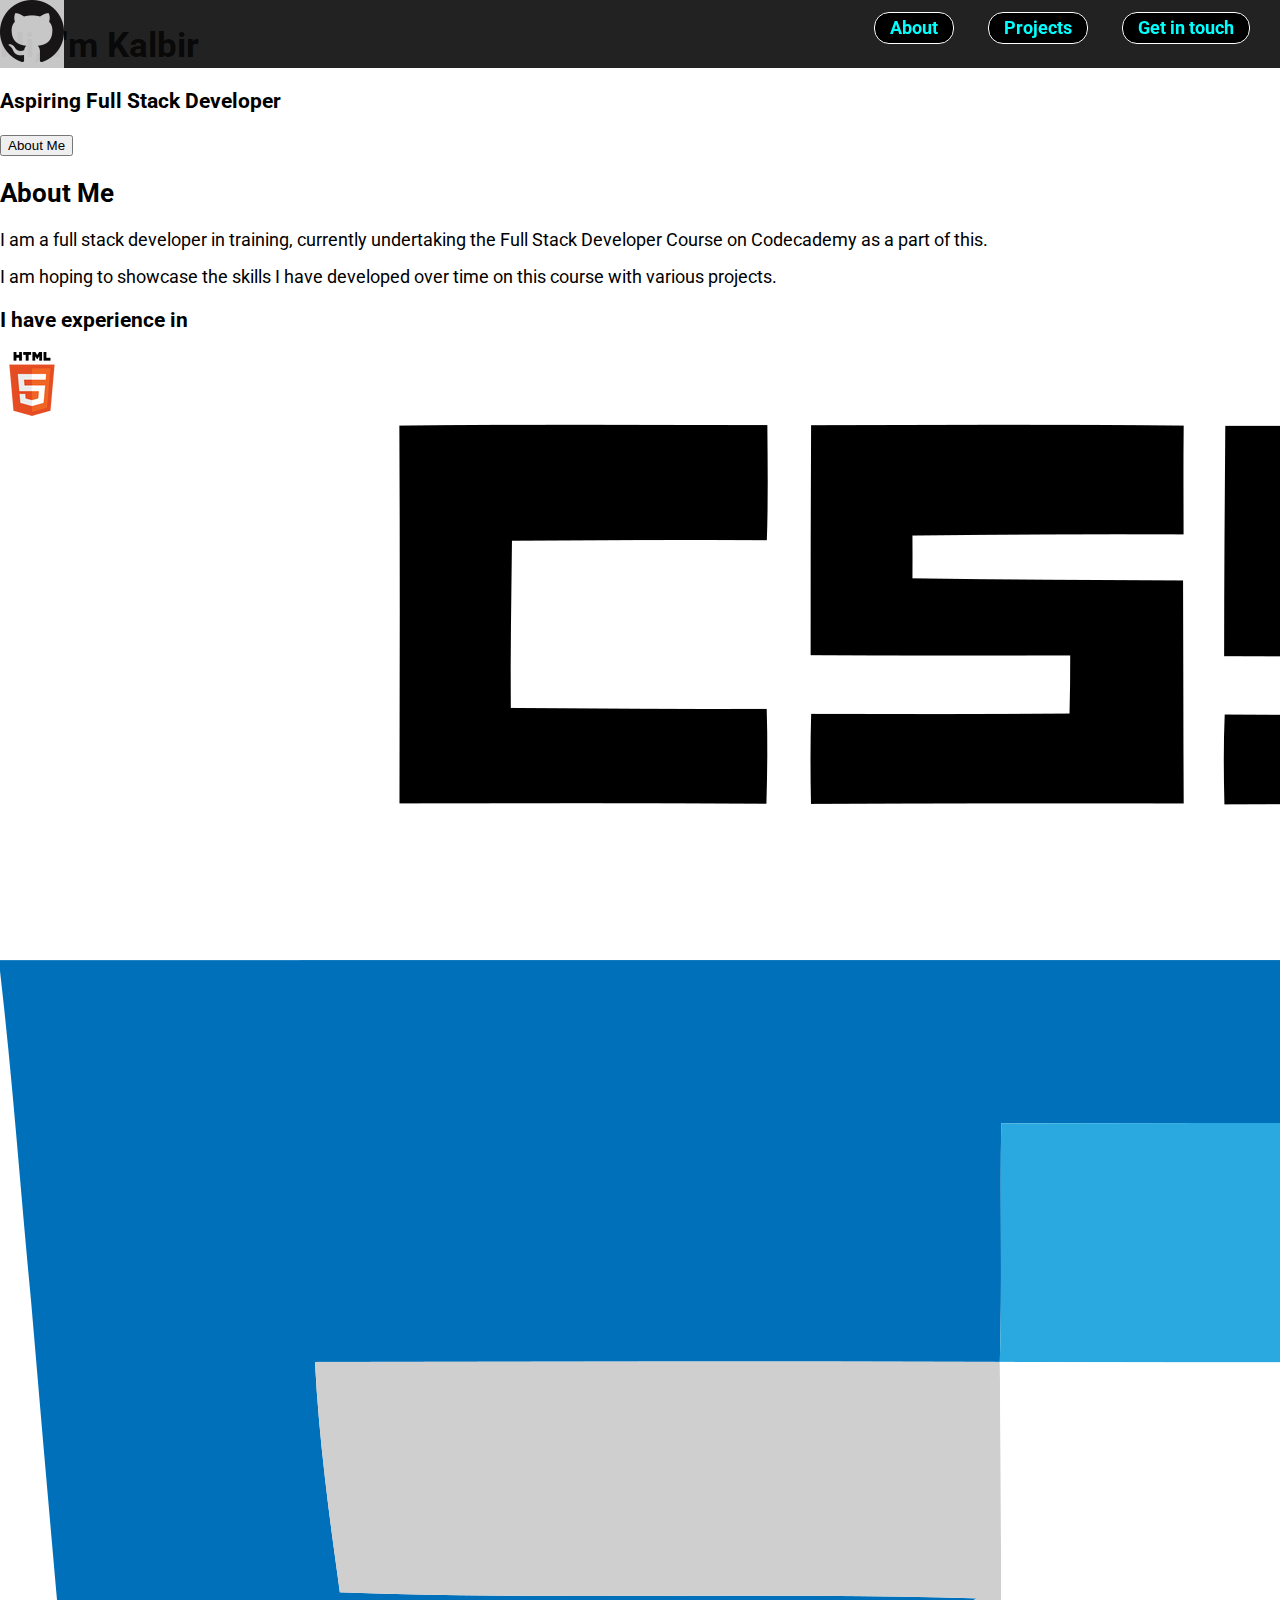
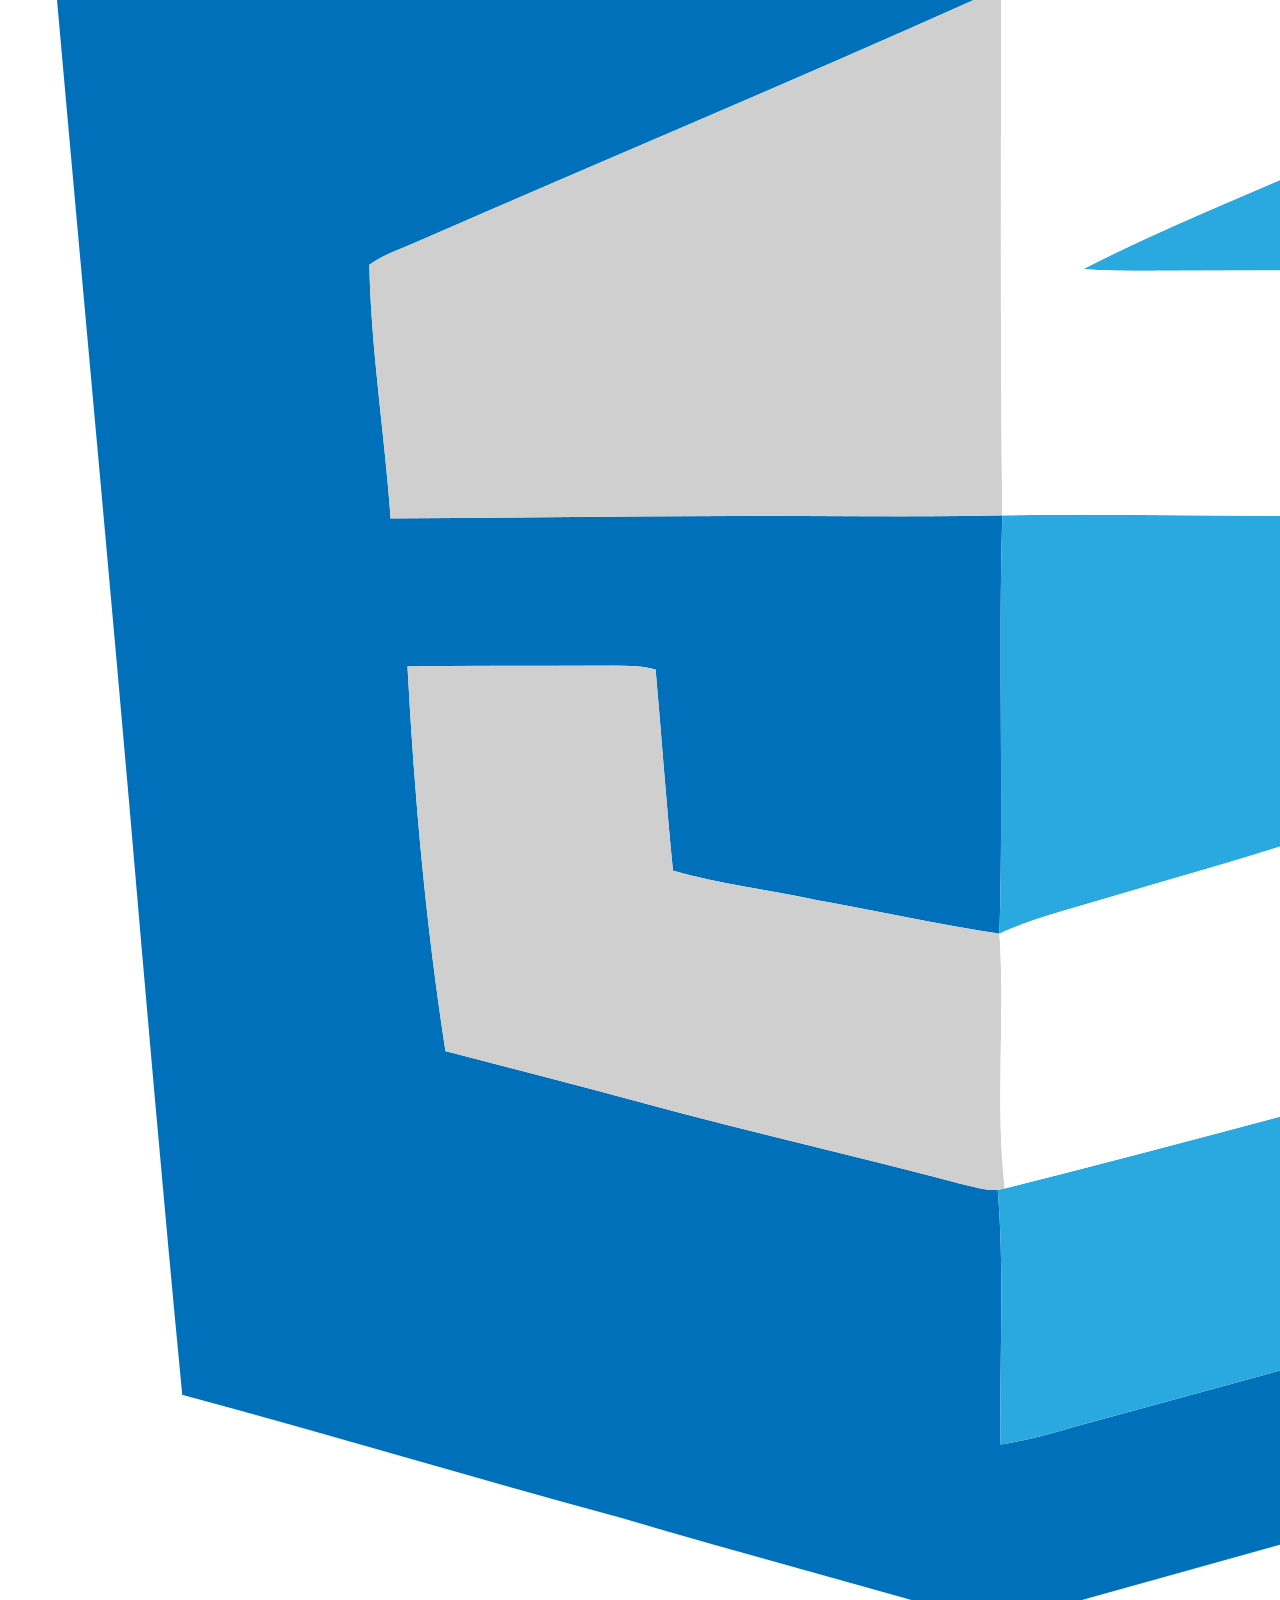
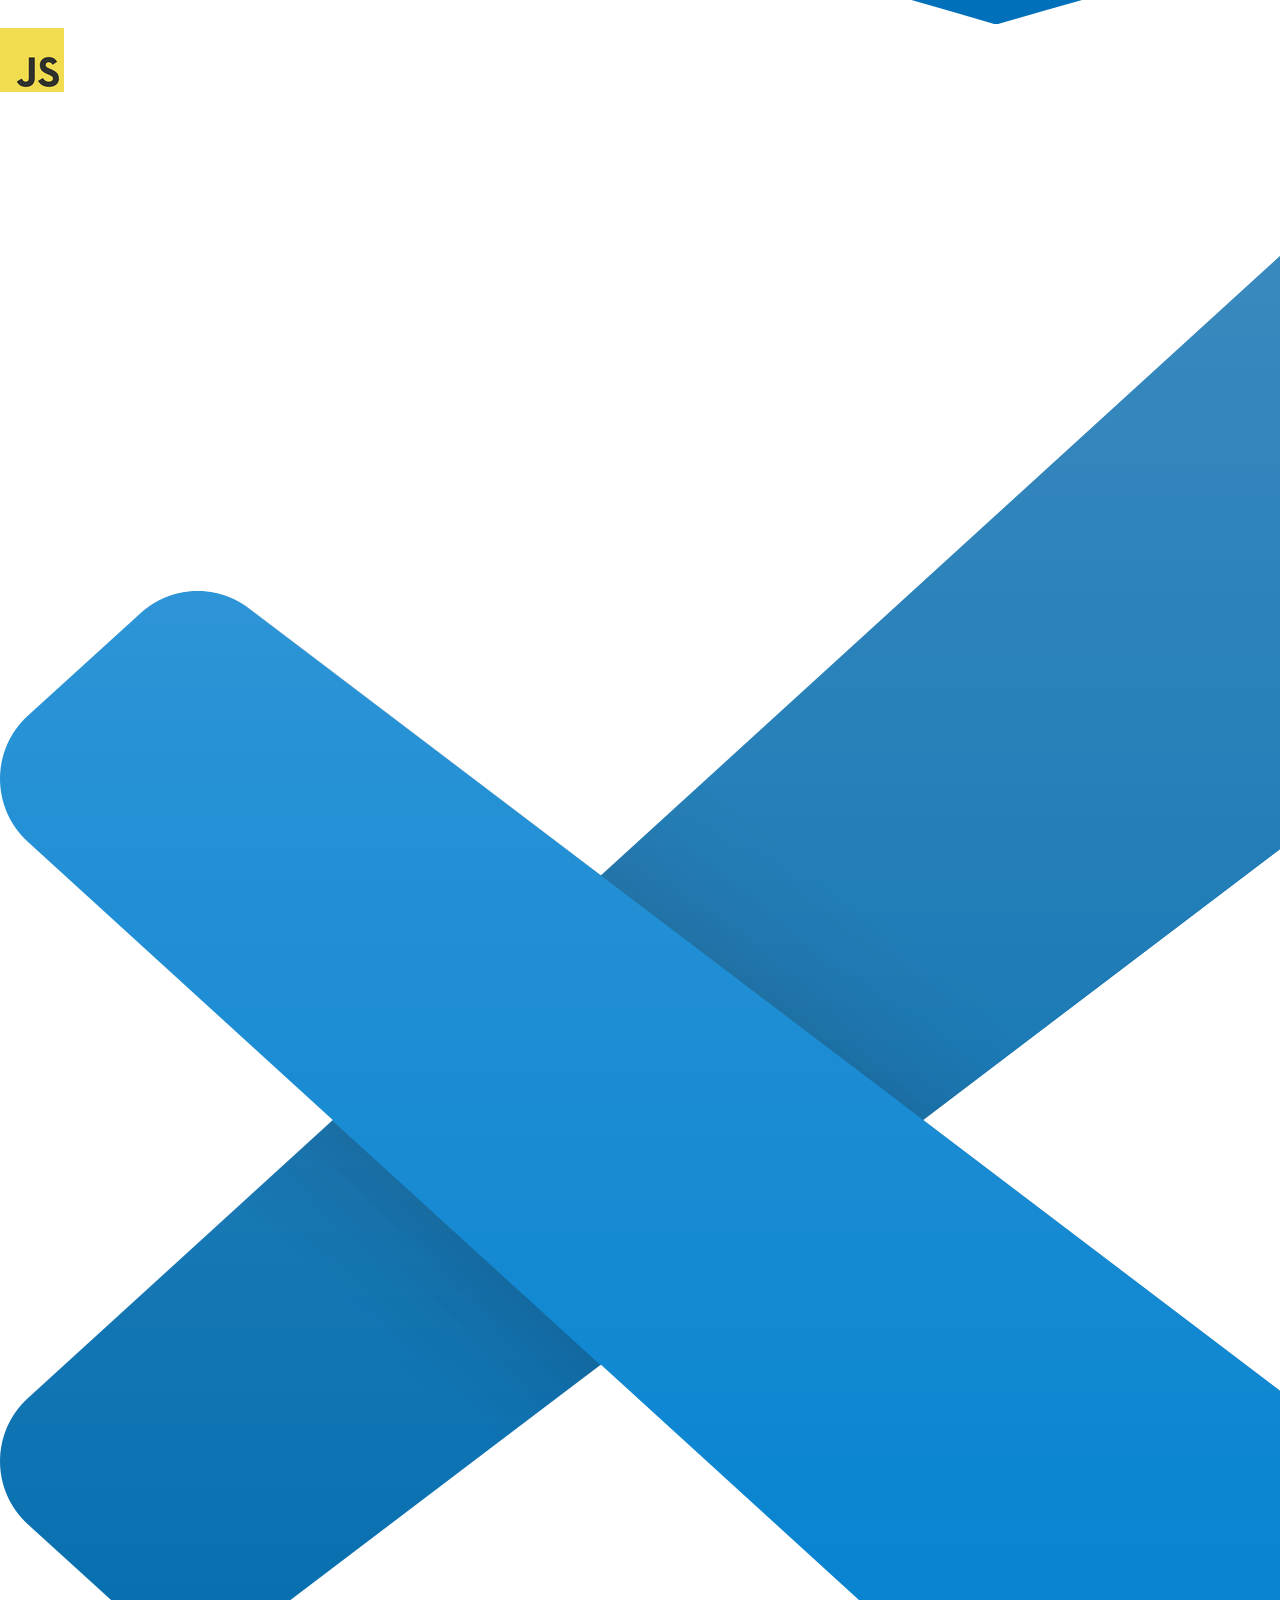
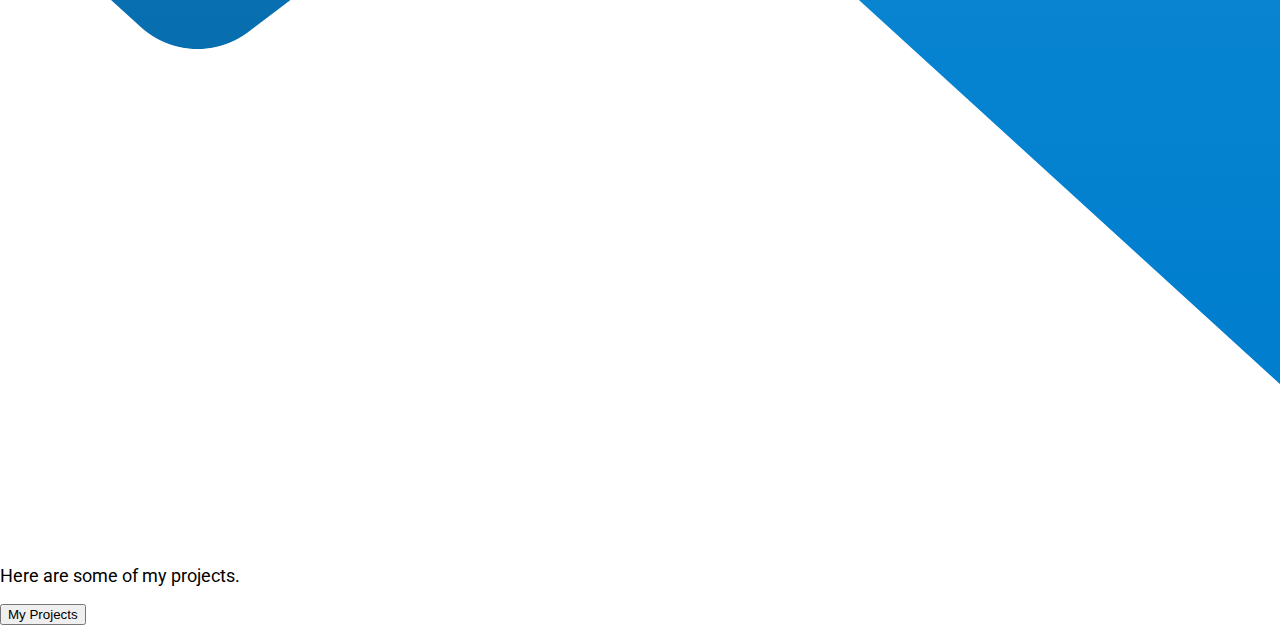
==== index.html @ 24ec9dbe "Completed styling for Nav" ====
<!DOCTYPE html>
<html lang="en">
<head>
    <meta charset="UTF-8">
    <meta http-equiv="X-UA-Compatible" content="IE=edge">
    <meta name="viewport" content="width=device-width, initial-scale=1.0">
    <title>Kalbir Dhami Portfolio</title>
    <link href="styles.css" rel="stylesheet">
    <link rel="preconnect" href="https://fonts.googleapis.com">
    <link rel="preconnect" href="https://fonts.gstatic.com" crossorigin>
    <link href="https://fonts.googleapis.com/css2?family=Roboto&display=swap" rel="stylesheet">
    <script src="scripts.js"></script>
</head>
<body>
    <nav>
        <a href="https://github.com/KDhammi" target="_blank"><img src="./images/GitHub-Mark-64px.png"></a>
        <ul class="links">
            <li><a href="#about">About</a></li>
            <li><a href="#projects">Projects</a></li>
            <li><a href="contact.html">Get in touch</a></li>
        </ul>
    </nav>

    <header>
        <h1>Hi, I'm Kalbir</h1>
        <h3>Aspiring Full Stack Developer</h2>
        <a href="#about"><button>About Me</button></a>
    </header>

    <main>
        <section class="about-me" id="about">
            <h2>About Me</h2>
            <p>I am a full stack developer in training, currently undertaking the Full Stack Developer Course on Codecademy as a part of this.</p>
            <p>I am hoping to showcase the skills I have developed over time on this course with various projects.</p>
            <h3>I have experience in</h3>
            <div class="logo-container">
                <div class="logo">
                    <img src="./images/html_64x64.png">
                </div>
                <div class="logo">
                    <img src="./images/css3-logo.png">
                </div>
                <div class="logo">
                    <img src="./images/javascript_64x64.png">
                </div>
                <div class="logo">
                    <img src="./images/Visual_Studio_Code_1.35_icon.svg.png">
                </div>
            </div>
            <p>Here are some of my projects.</p>
            <a href="#projects"><button>My Projects</button></a>
        </section>

    </main>
</body>
</html>
---- styles.css ----
body {
    font-family: Roboto, Arial, Helvetica, sans-serif;
    font-size: 1.10rem;
    margin: 0;
    font-weight: 400;
}

nav {
    width: 100%;
    background-color: rgba(10, 10, 10, 0.9);
    position: fixed;
    top: 0;
    display: flex;
}

nav a {
    text-align: left;
    background-color: rgba(255, 255, 255, 0.75);
}

.links {
    text-align: right;
    width: 100%;
}

.links li {
    display: inline;
}

.links a {
    text-decoration: none;
    color: black;
    margin-right: 30px;
    padding: 5px 15px;
    border: 1px solid white;
    border-radius: 15px;
    background-color: black;
    font-weight: bold;
    color: aqua;
}

.links a:hover {
    color: black;
    background-color: white;
    padding: 10px 20px;
}
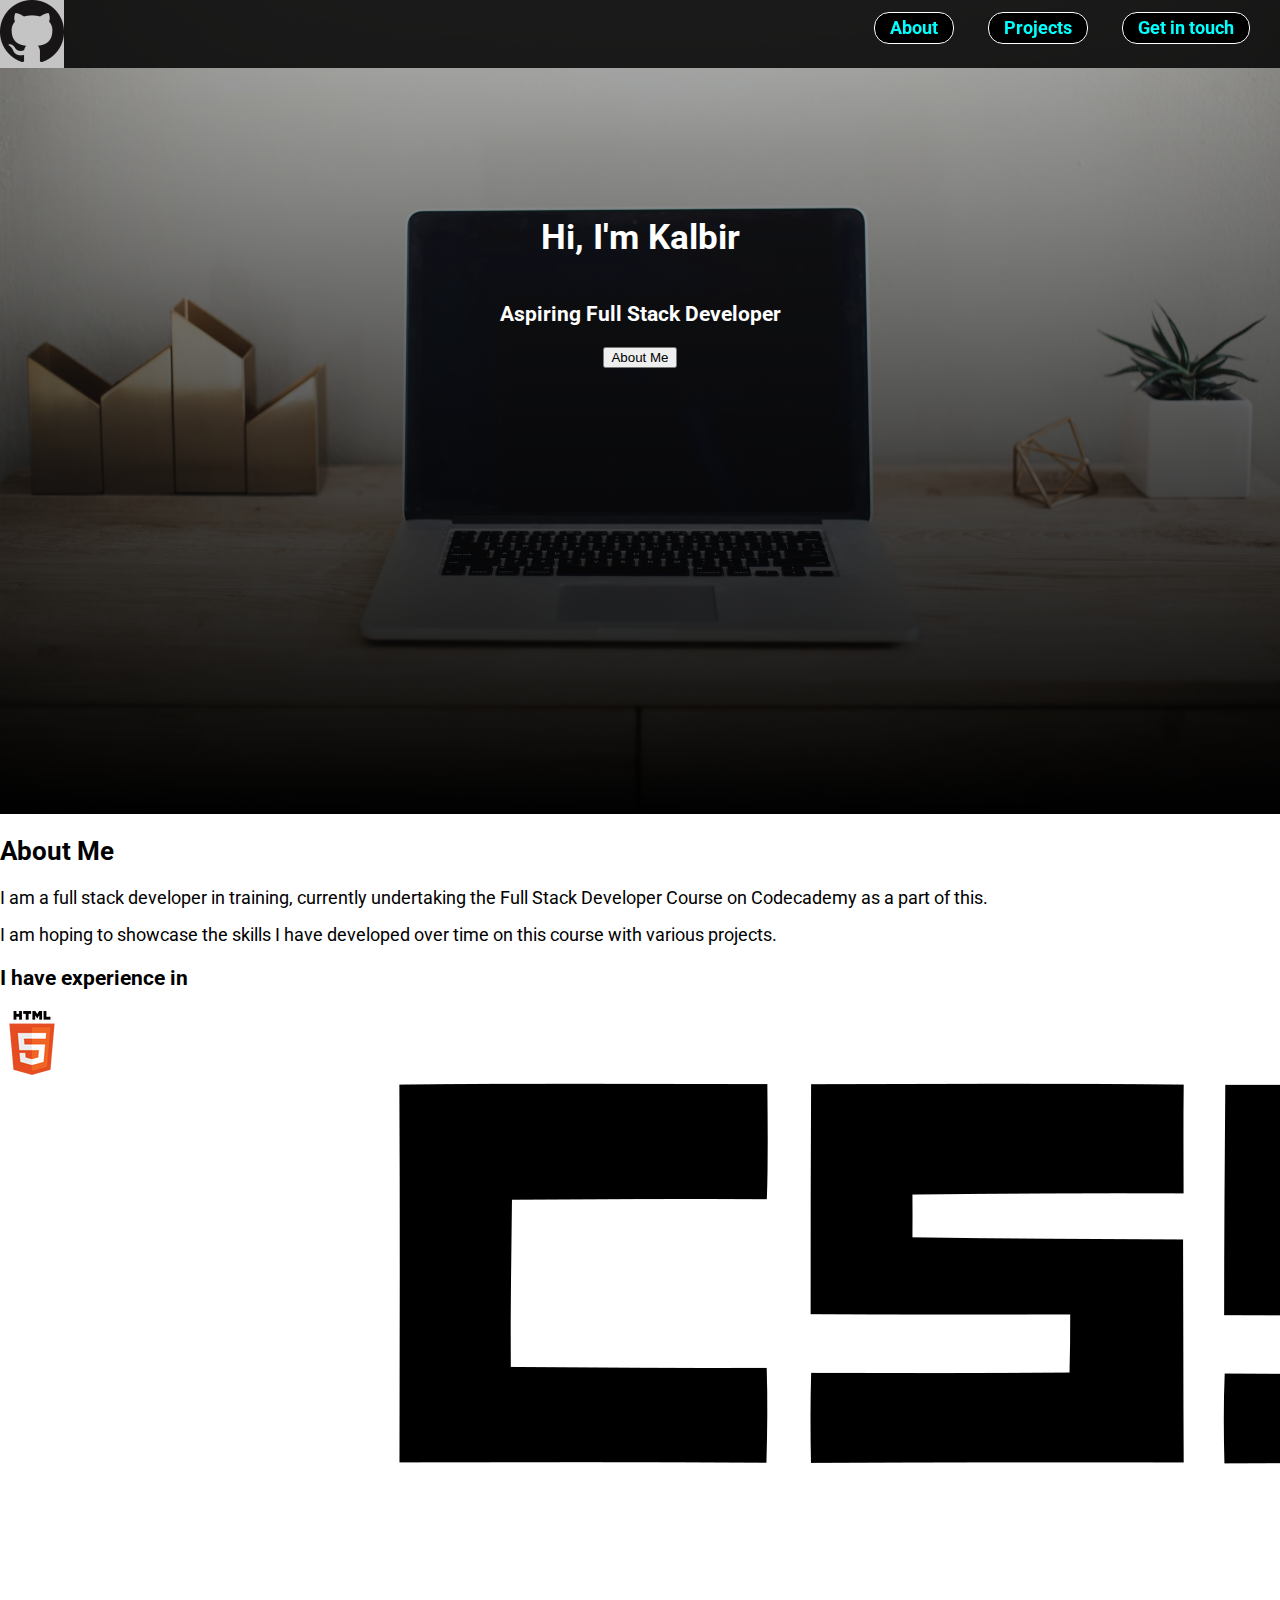
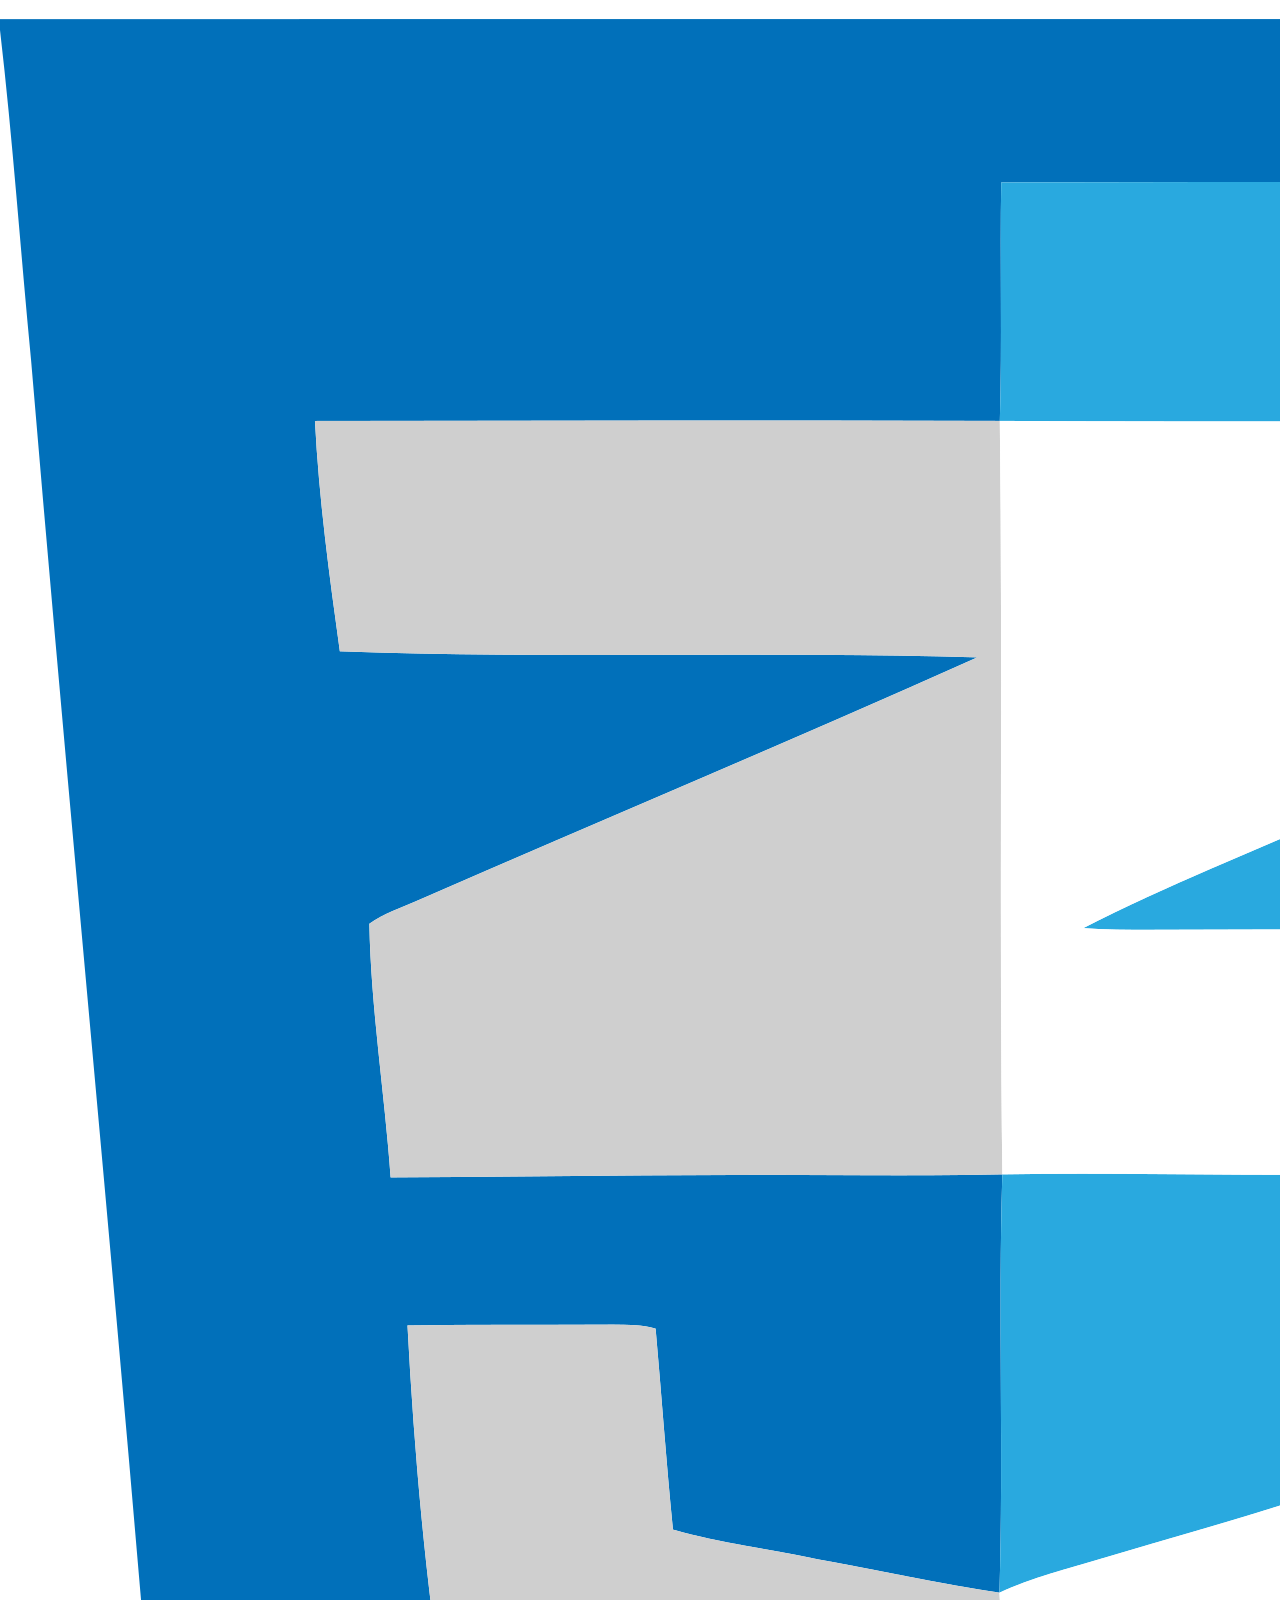
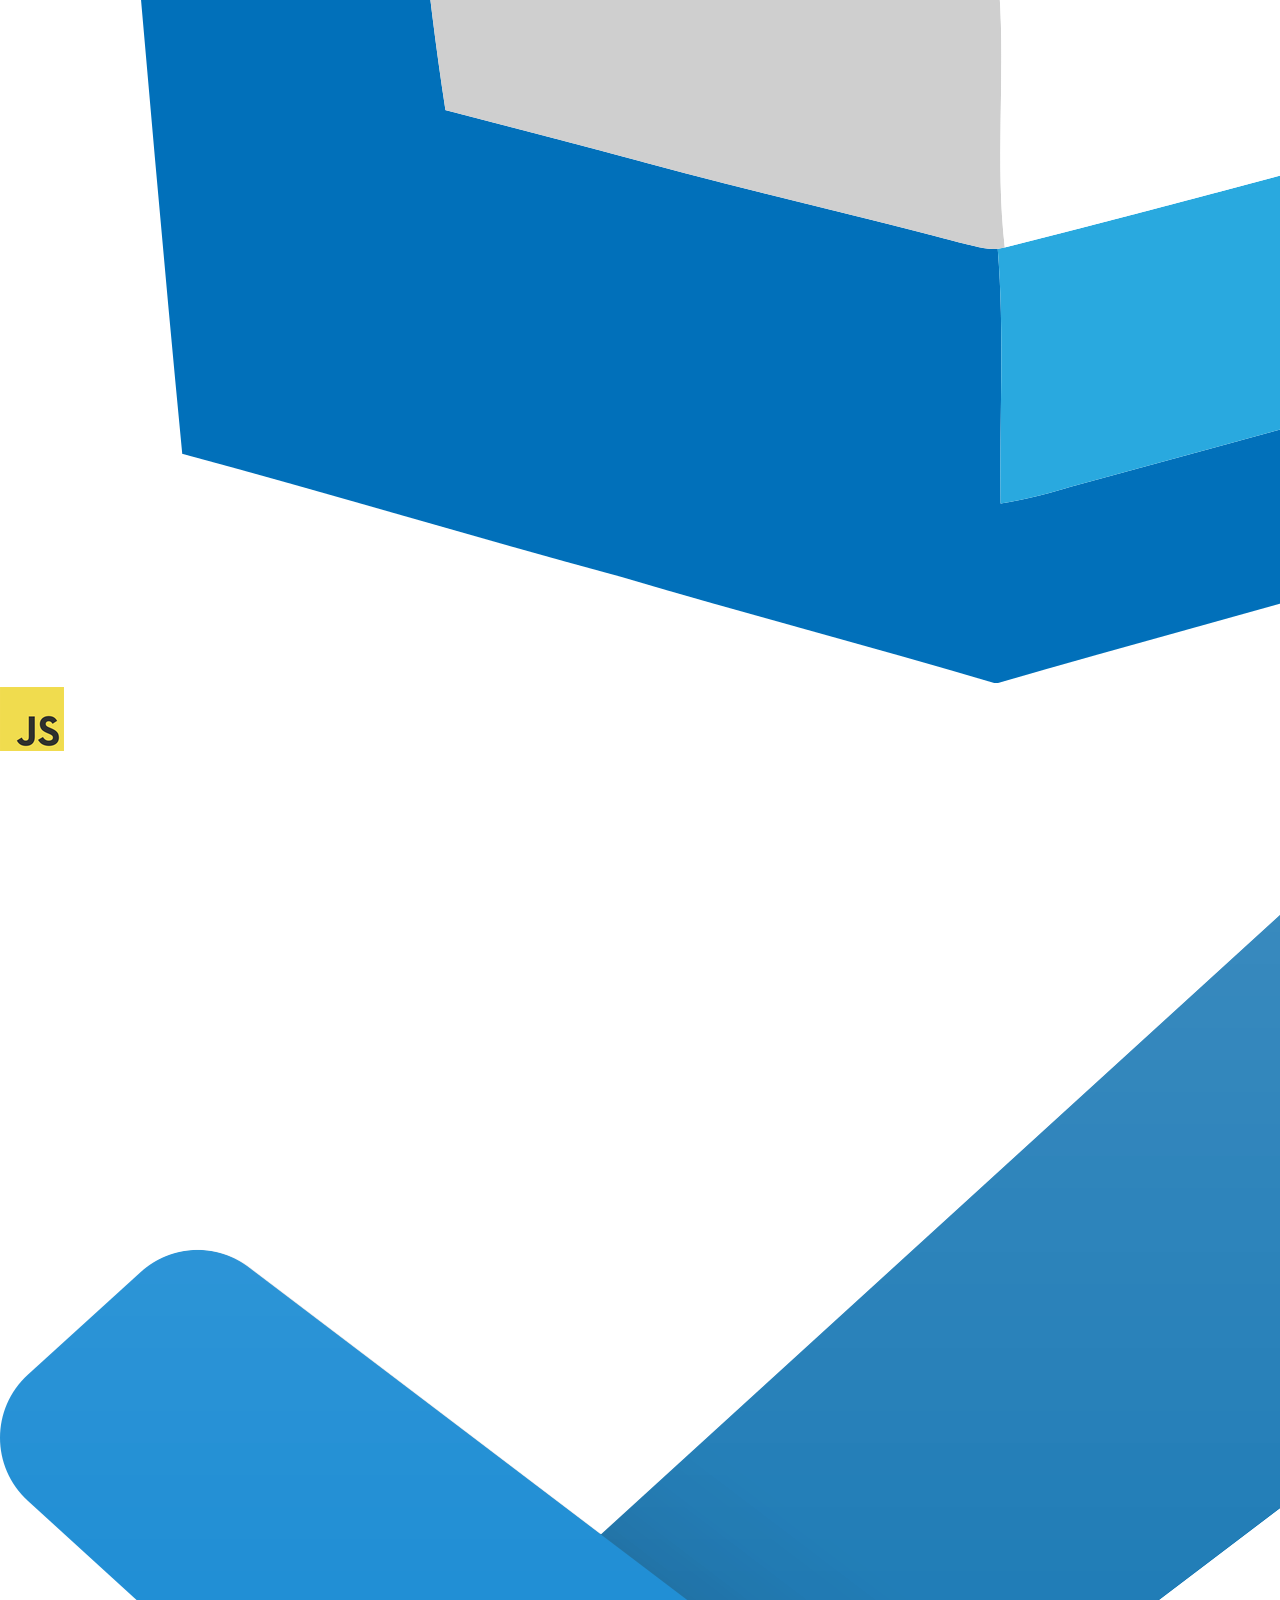
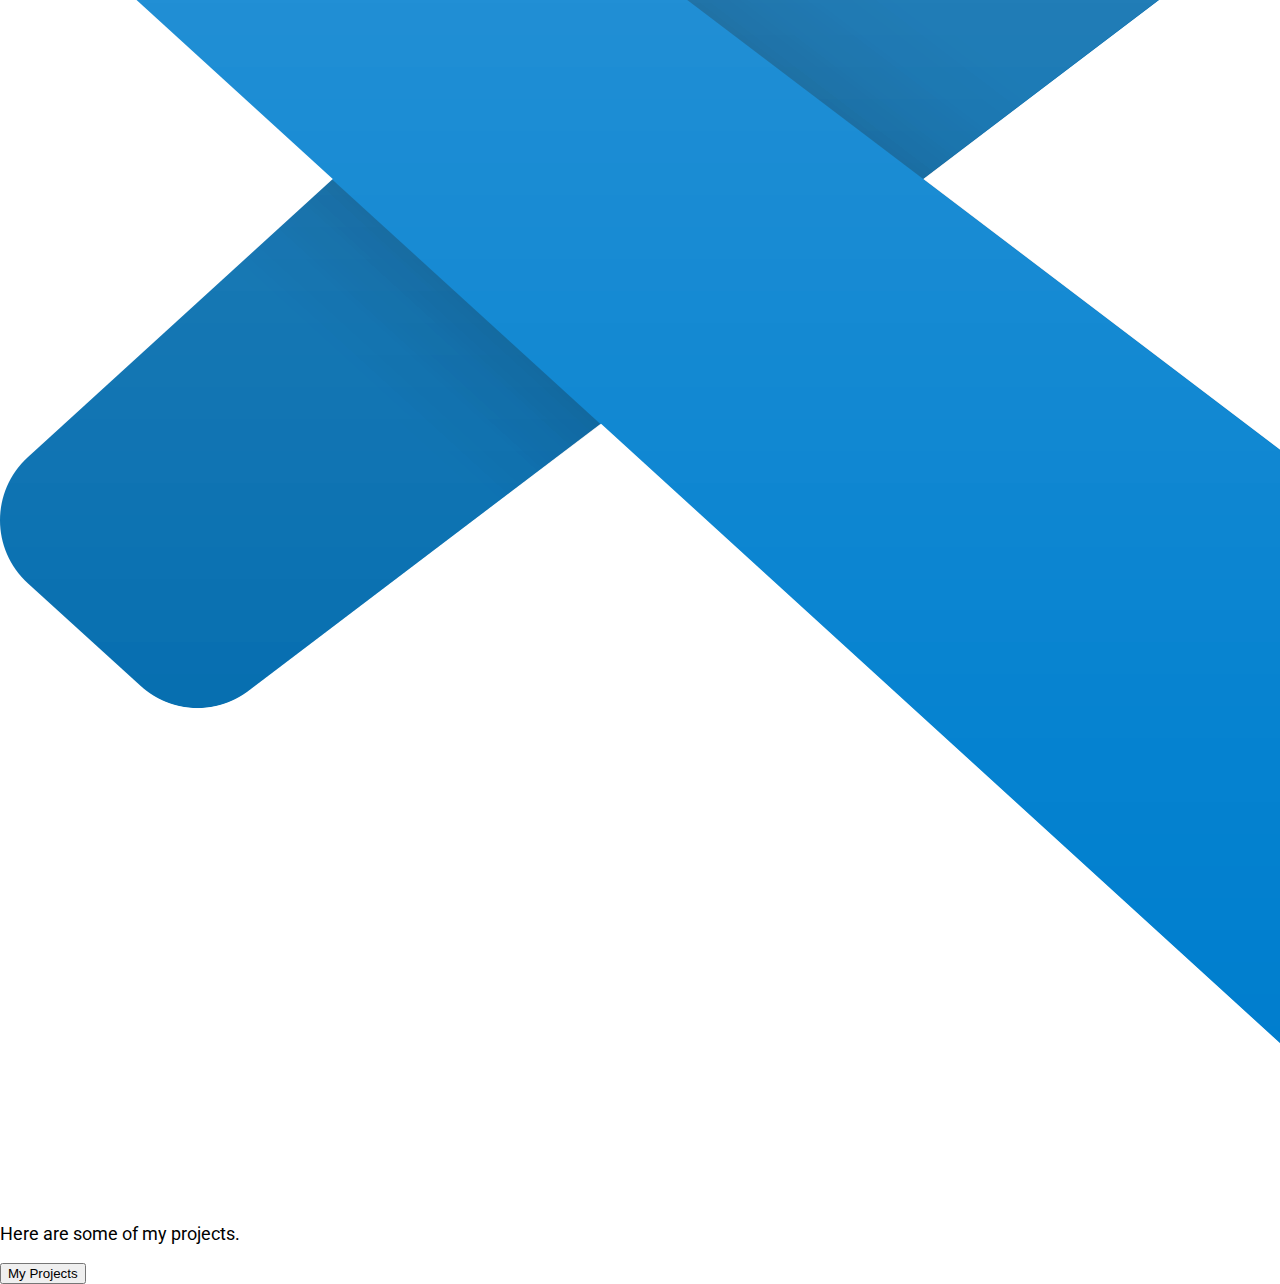
==== commit 20de6008: "Added styling for Header" ====
--- a/index.html
+++ b/index.html
@@ -22,9 +22,11 @@
     </nav>
 
     <header>
-        <h1>Hi, I'm Kalbir</h1>
-        <h3>Aspiring Full Stack Developer</h2>
-        <a href="#about"><button>About Me</button></a>
+        <div class ="text-over">
+            <h1>Hi, I'm Kalbir</h1>
+            <h3>Aspiring Full Stack Developer</h3>
+            <a href="#about"><button>About Me</button></a>
+        </div>
     </header>
 
     <main>
--- a/styles.css
+++ b/styles.css
@@ -1,16 +1,21 @@
+/* Global */
 body {
     font-family: Roboto, Arial, Helvetica, sans-serif;
     font-size: 1.10rem;
     margin: 0;
     font-weight: 400;
+    scroll-behavior: smooth;
 }
 
+
+/* Navigation */
 nav {
     width: 100%;
     background-color: rgba(10, 10, 10, 0.9);
     position: fixed;
     top: 0;
     display: flex;
+    z-index: 10;
 }
 
 nav a {
@@ -37,10 +42,37 @@
     background-color: black;
     font-weight: bold;
     color: aqua;
+    transition: color 2s, background-color 2s, transform 2s;
 }
 
 .links a:hover {
     color: black;
     background-color: white;
-    padding: 10px 20px;
+    /* padding: 10px 20px; */
+    transform: scale(2);
+}
+
+/* Header */
+header {
+    padding-top: 64px;
+    text-align: center;
+    background: linear-gradient(rgba(0, 0, 0, 0.25), rgba(0, 0, 0, 1)), url(./images/header-background.jpg);
+    background-position: center;
+    background-size: cover;
+    background-repeat: no-repeat;
+    height: 750px;
+}
+
+.text-over {
+    display: flex;
+    align-items: center;
+    justify-content: center;
+    flex-wrap: wrap;
+    color: white;
+    padding-top: 10%;
+    z-index: 2;
+}
+
+.text-over h1, .text-over h3, .text-over button {
+    width: 100%;
 }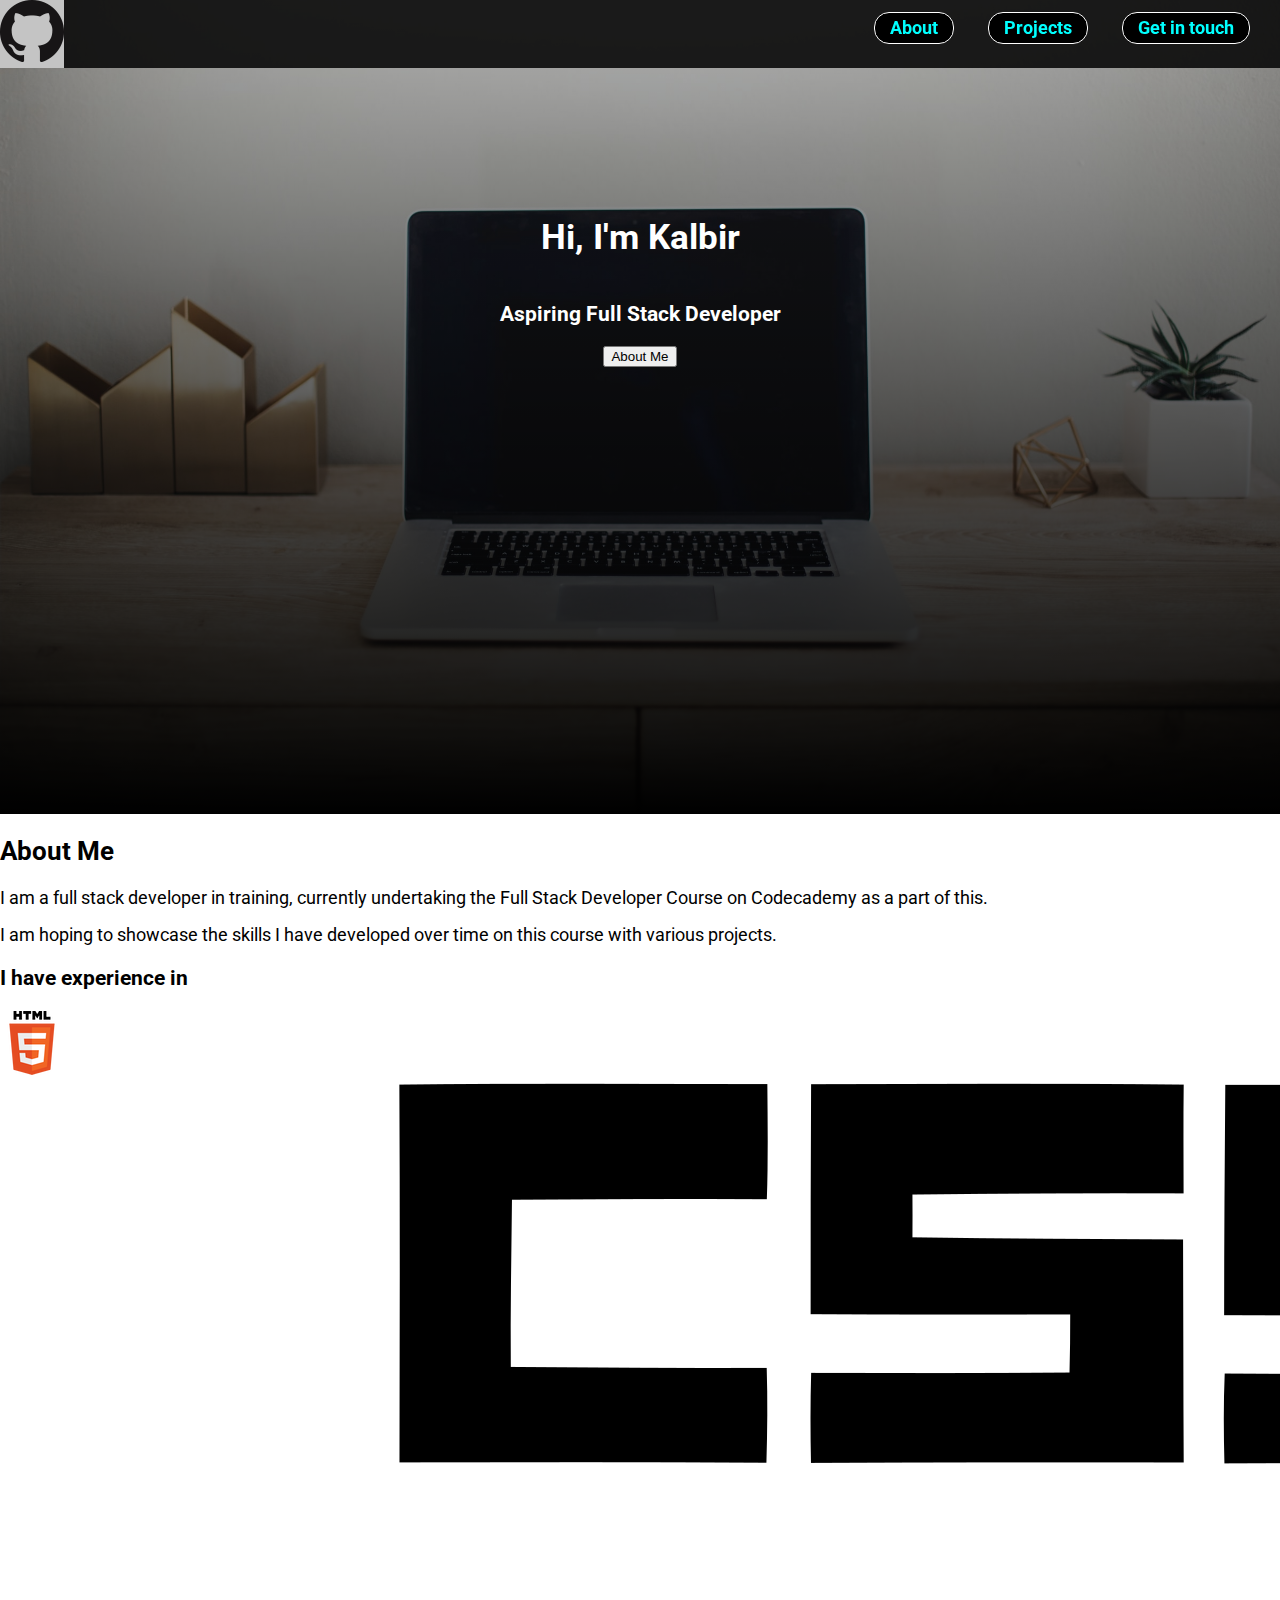
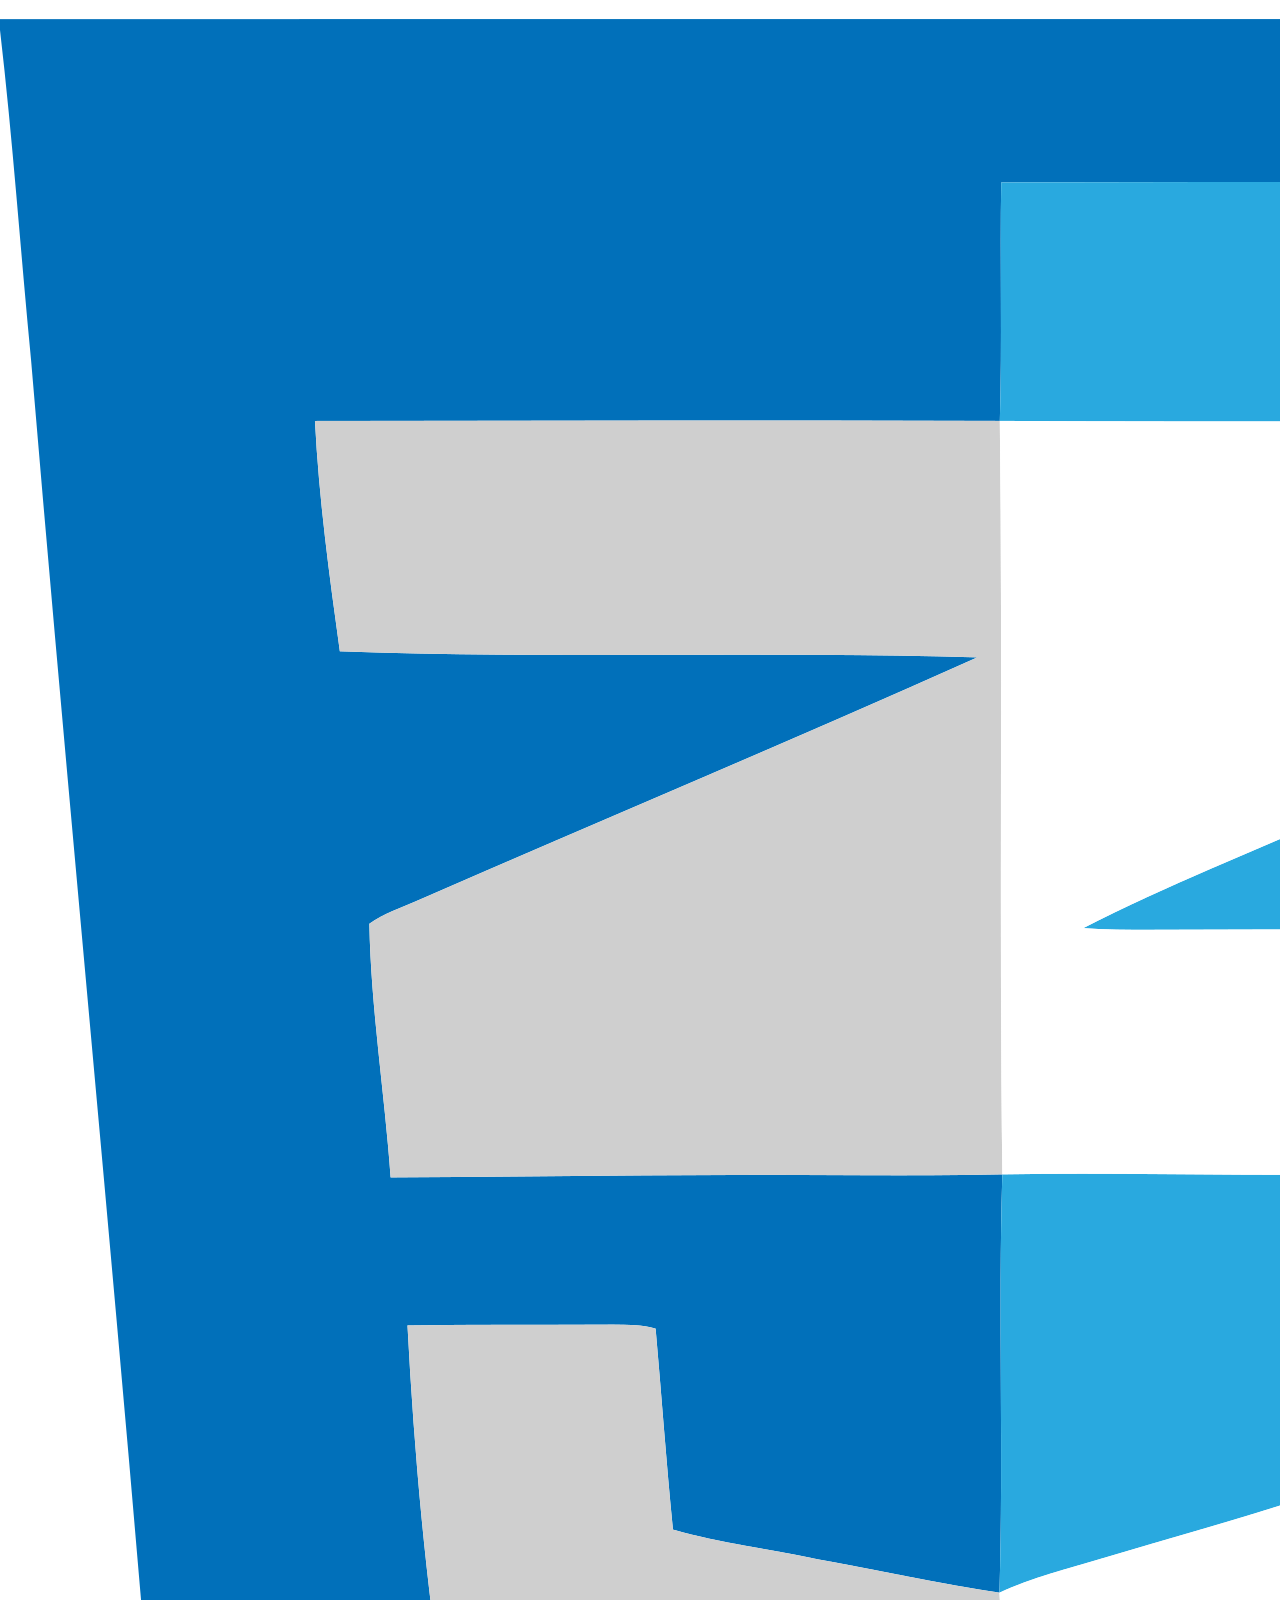
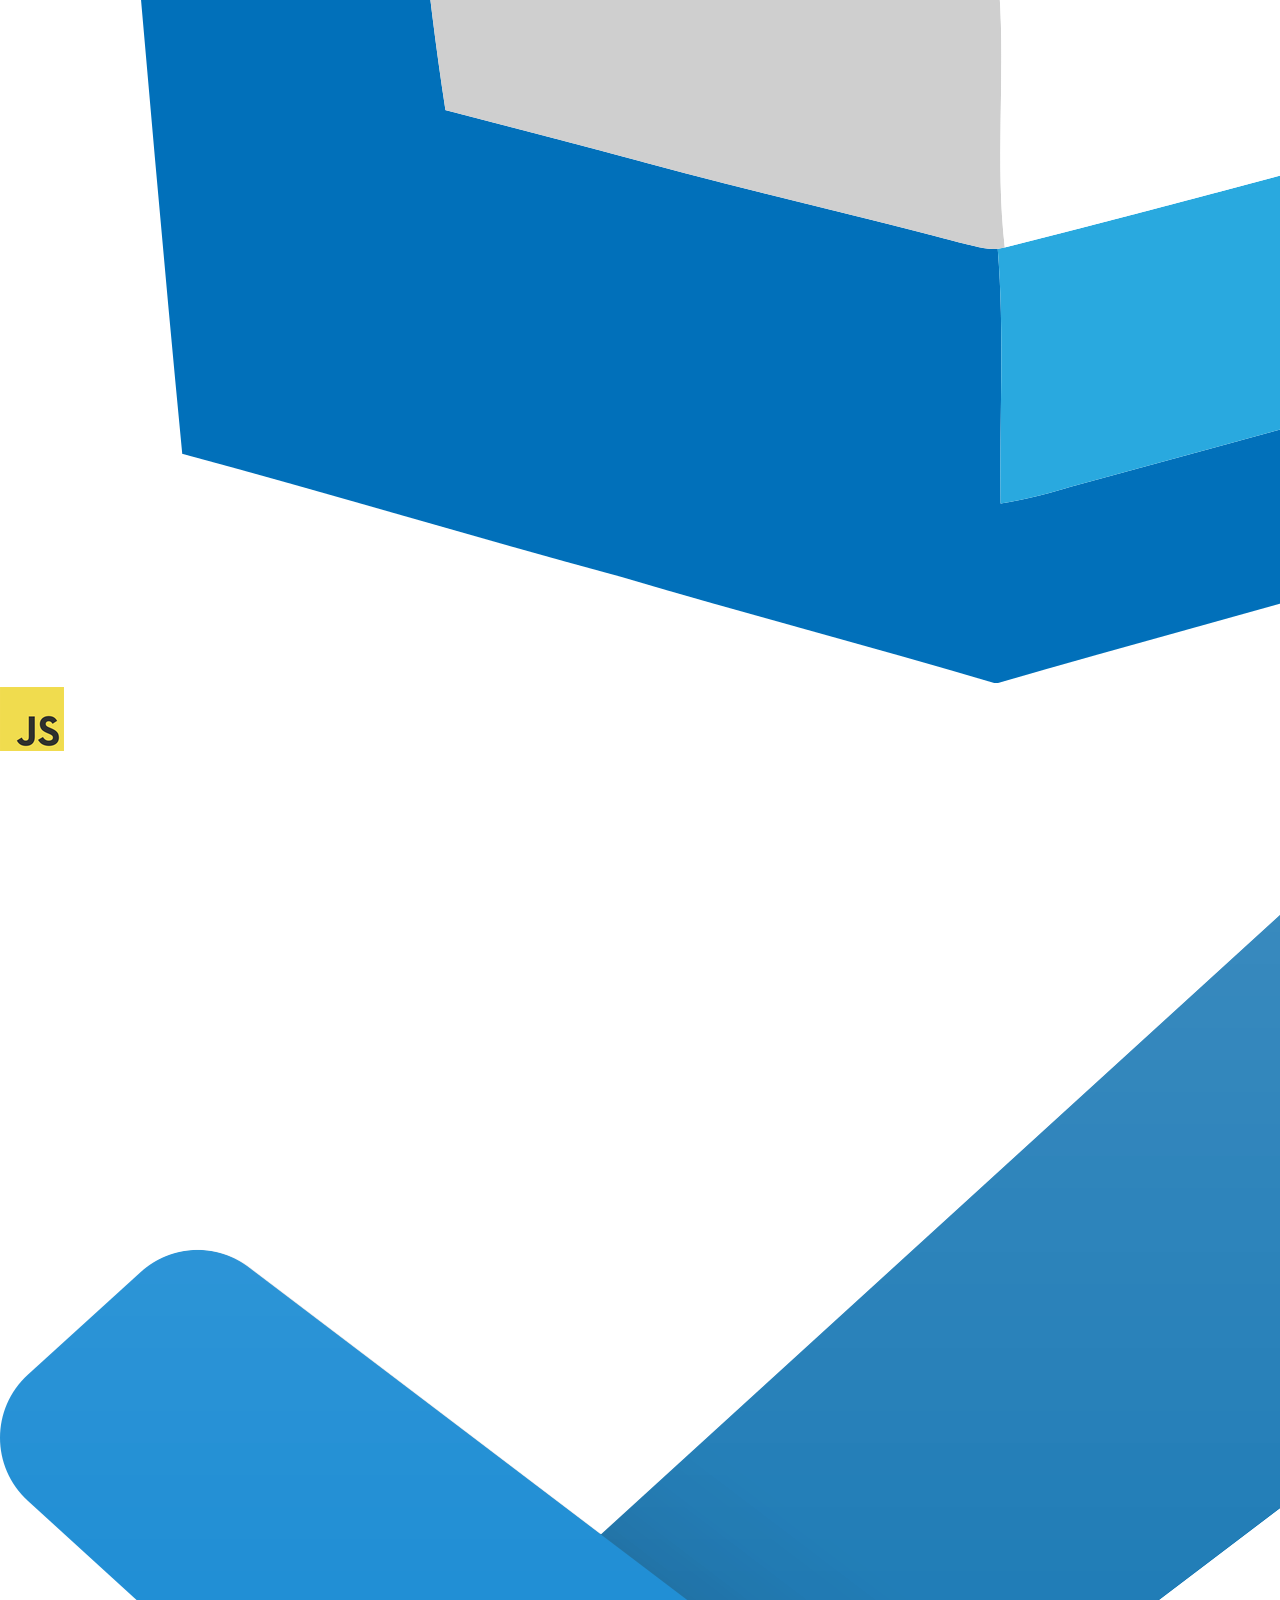
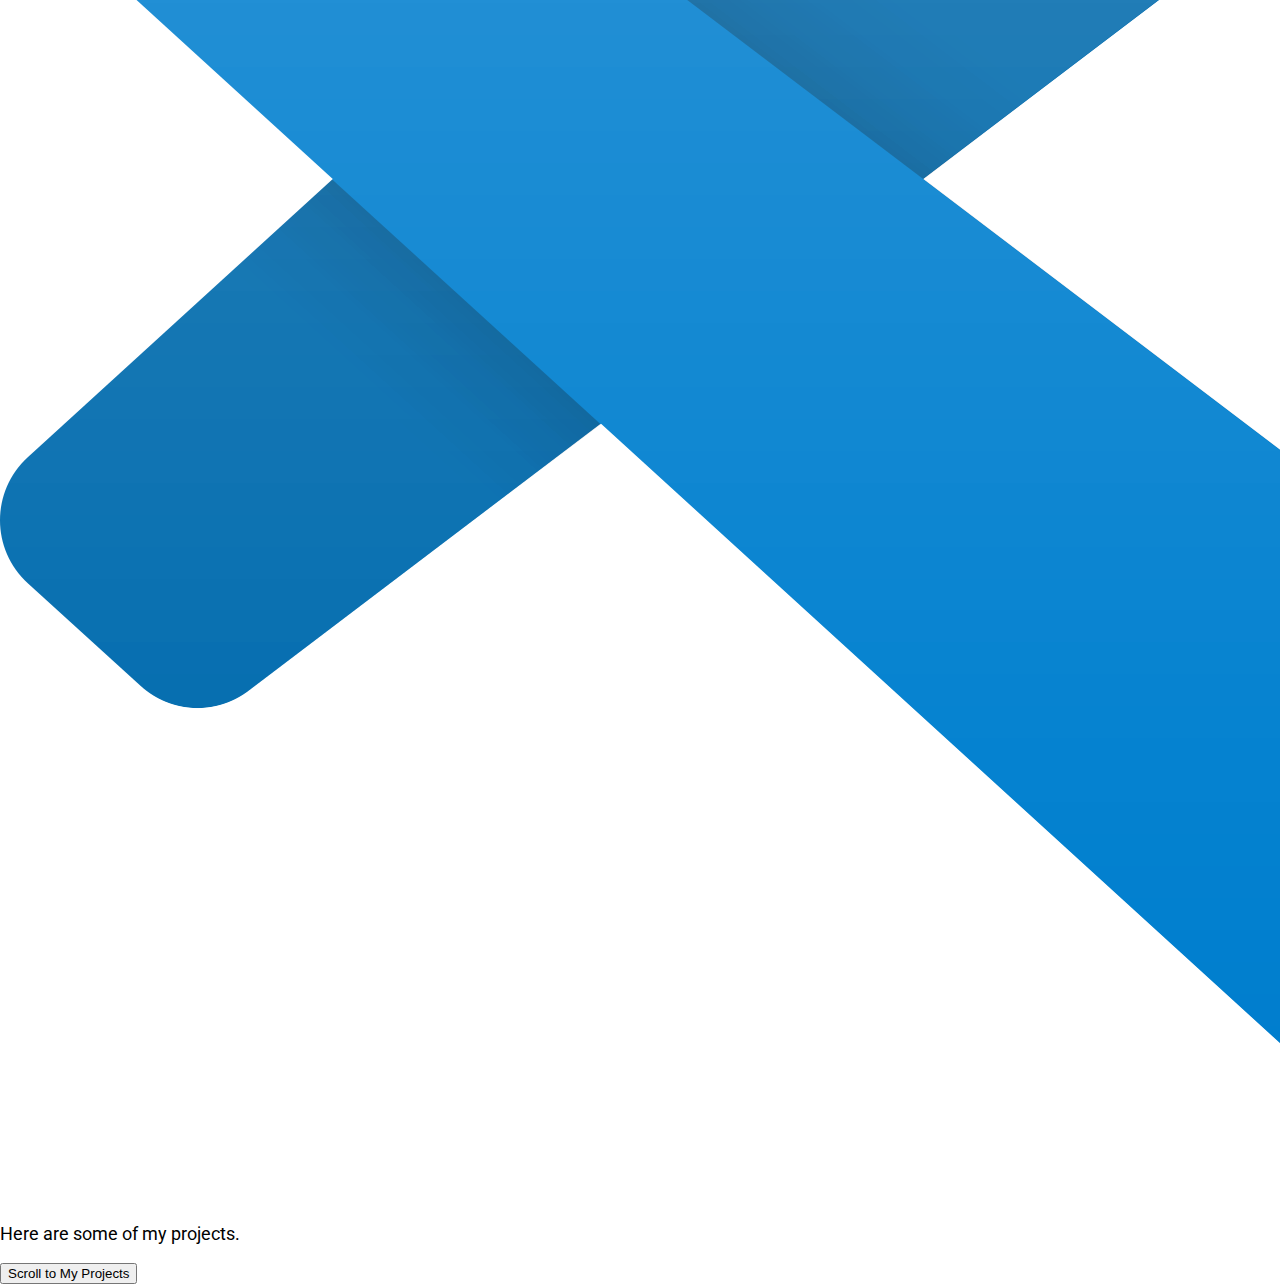
==== commit 1f52e579: "Added JavaScript for Nav" ====
--- a/index.html
+++ b/index.html
@@ -9,13 +9,13 @@
     <link rel="preconnect" href="https://fonts.googleapis.com">
     <link rel="preconnect" href="https://fonts.gstatic.com" crossorigin>
     <link href="https://fonts.googleapis.com/css2?family=Roboto&display=swap" rel="stylesheet">
-    <script src="scripts.js"></script>
+    <script src="scripts.js" defer></script>
 </head>
 <body>
     <nav>
         <a href="https://github.com/KDhammi" target="_blank"><img src="./images/GitHub-Mark-64px.png"></a>
         <ul class="links">
-            <li><a href="#about">About</a></li>
+            <li><a href="#about" >About</a></li>
             <li><a href="#projects">Projects</a></li>
             <li><a href="contact.html">Get in touch</a></li>
         </ul>
@@ -23,14 +23,14 @@
 
     <header>
         <div class ="text-over">
-            <h1>Hi, I'm Kalbir</h1>
+            <h1 id="name">Hi, I'm Kalbir</h1>
             <h3>Aspiring Full Stack Developer</h3>
-            <a href="#about"><button>About Me</button></a>
+            <button onclick="scrollFunc1()">About Me</button>
         </div>
     </header>
 
     <main>
-        <section class="about-me" id="about">
+        <section id="about">
             <h2>About Me</h2>
             <p>I am a full stack developer in training, currently undertaking the Full Stack Developer Course on Codecademy as a part of this.</p>
             <p>I am hoping to showcase the skills I have developed over time on this course with various projects.</p>
@@ -50,9 +50,12 @@
                 </div>
             </div>
             <p>Here are some of my projects.</p>
-            <a href="#projects"><button>My Projects</button></a>
+            <button onclick="scrollFunc2()">Scroll to My Projects</button>
         </section>
 
+        <section id="projects">
+
+        </section>
     </main>
 </body>
 </html>--- a/styles.css
+++ b/styles.css
@@ -42,14 +42,13 @@
     background-color: black;
     font-weight: bold;
     color: aqua;
-    transition: color 2s, background-color 2s, transform 2s;
+    transition: color 1s, background-color 1s, transform 1s, padding 1s;
 }
 
 .links a:hover {
     color: black;
     background-color: white;
-    /* padding: 10px 20px; */
-    transform: scale(2);
+    padding: 10px 20px;
 }
 
 /* Header */
@@ -73,6 +72,6 @@
     z-index: 2;
 }
 
-.text-over h1, .text-over h3, .text-over button {
+.text-over h1, .text-over h3 {
     width: 100%;
 }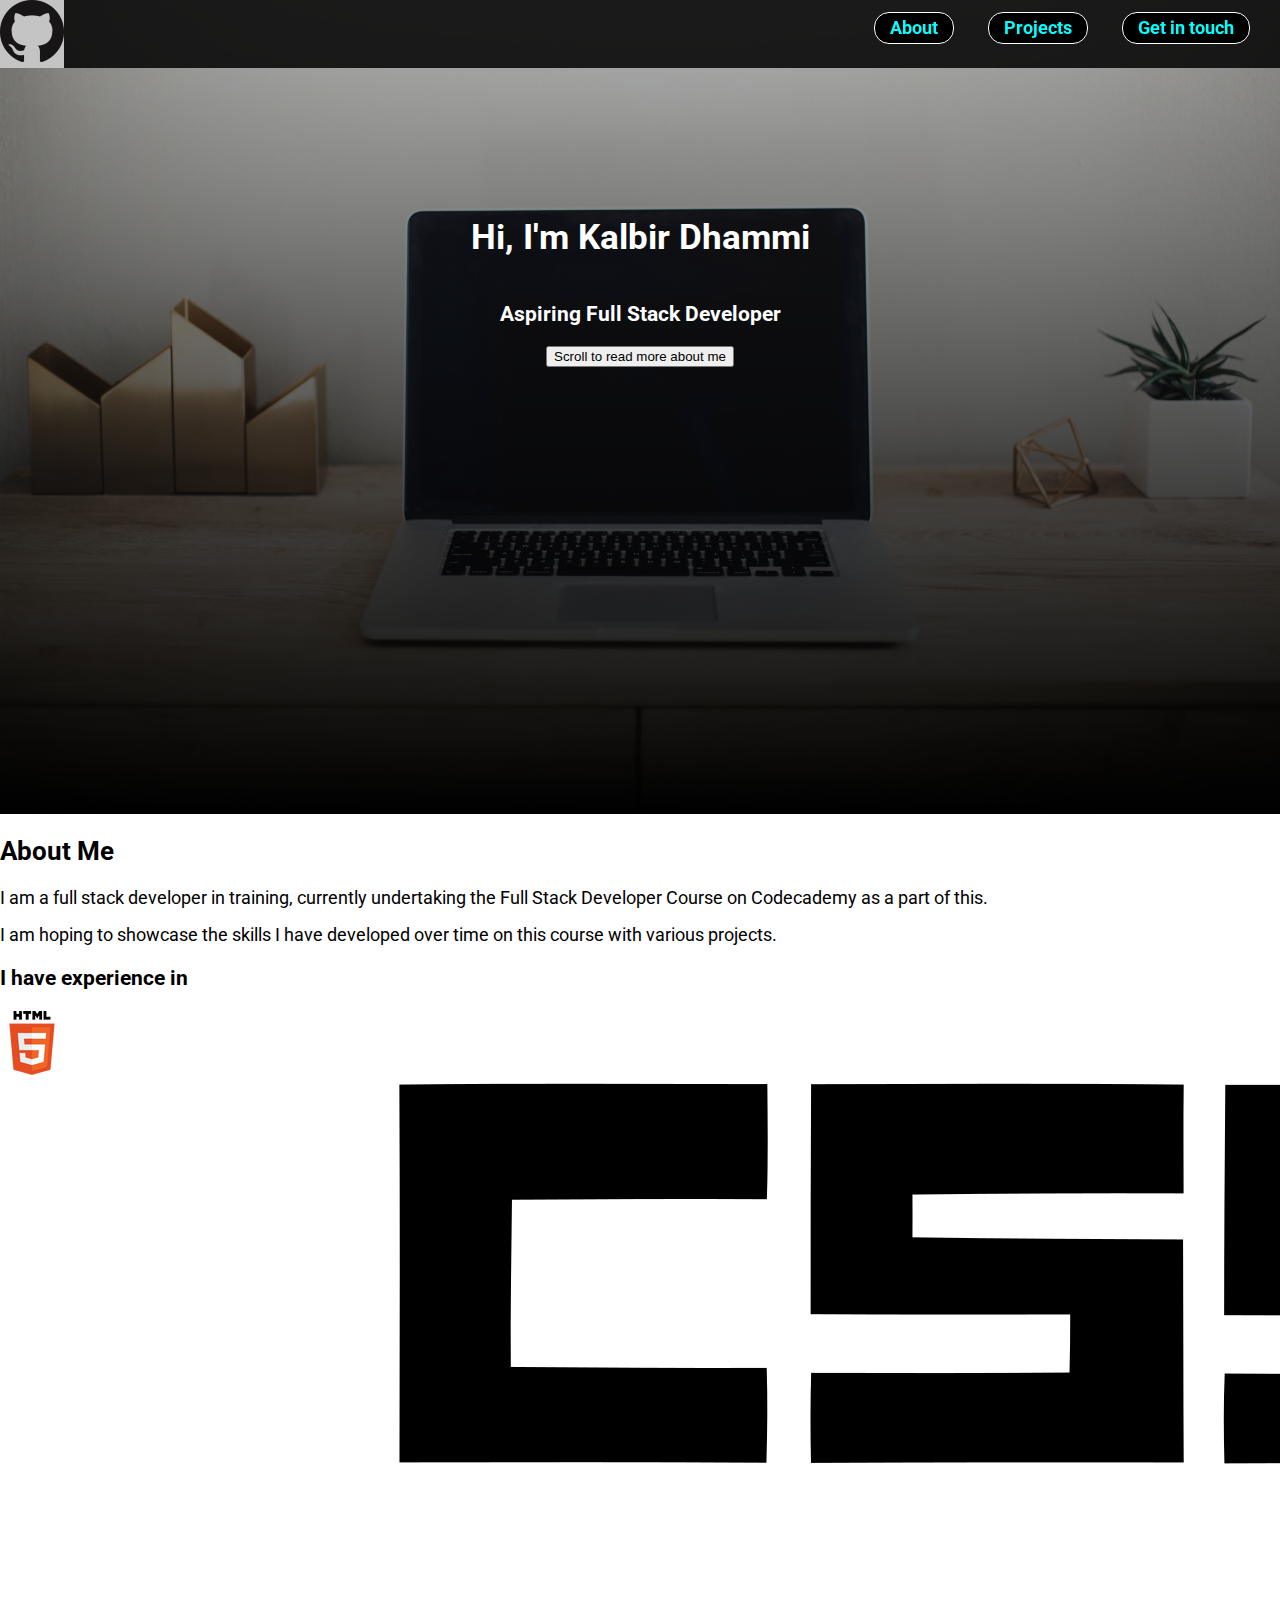
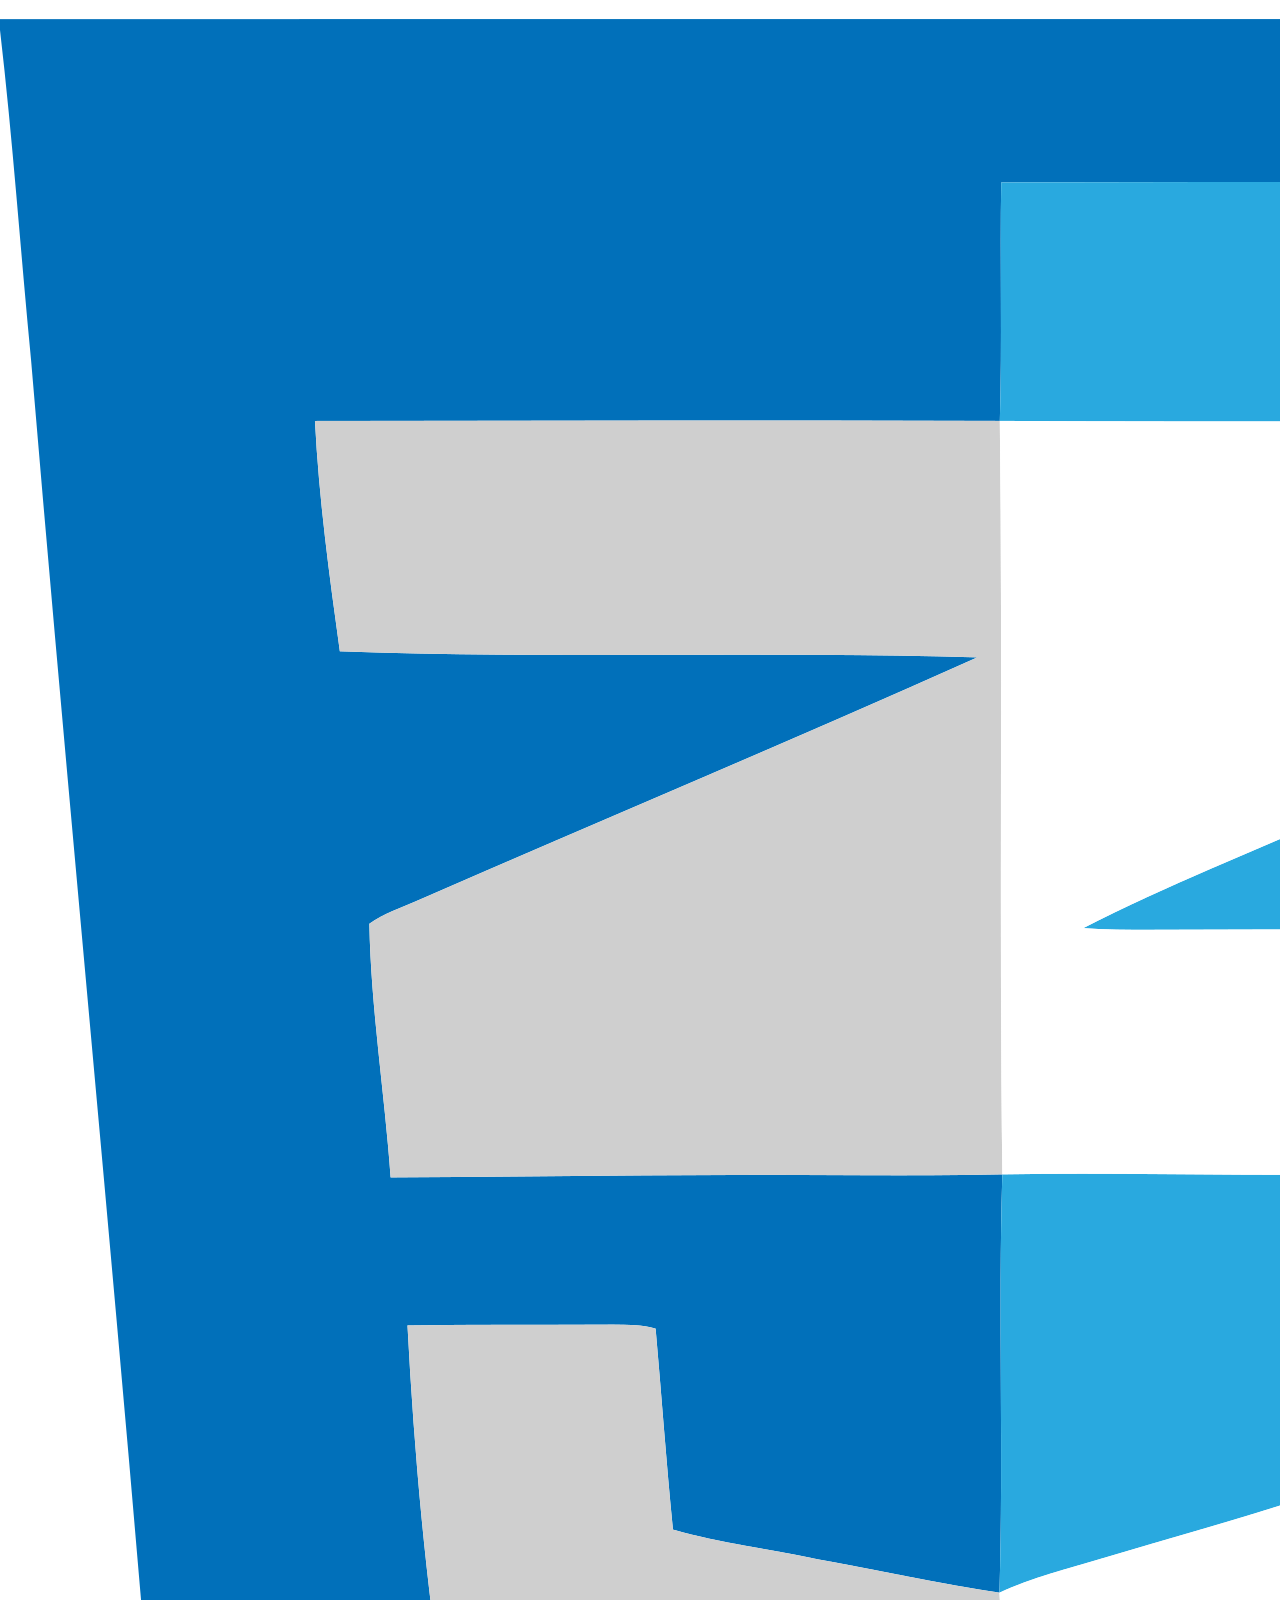
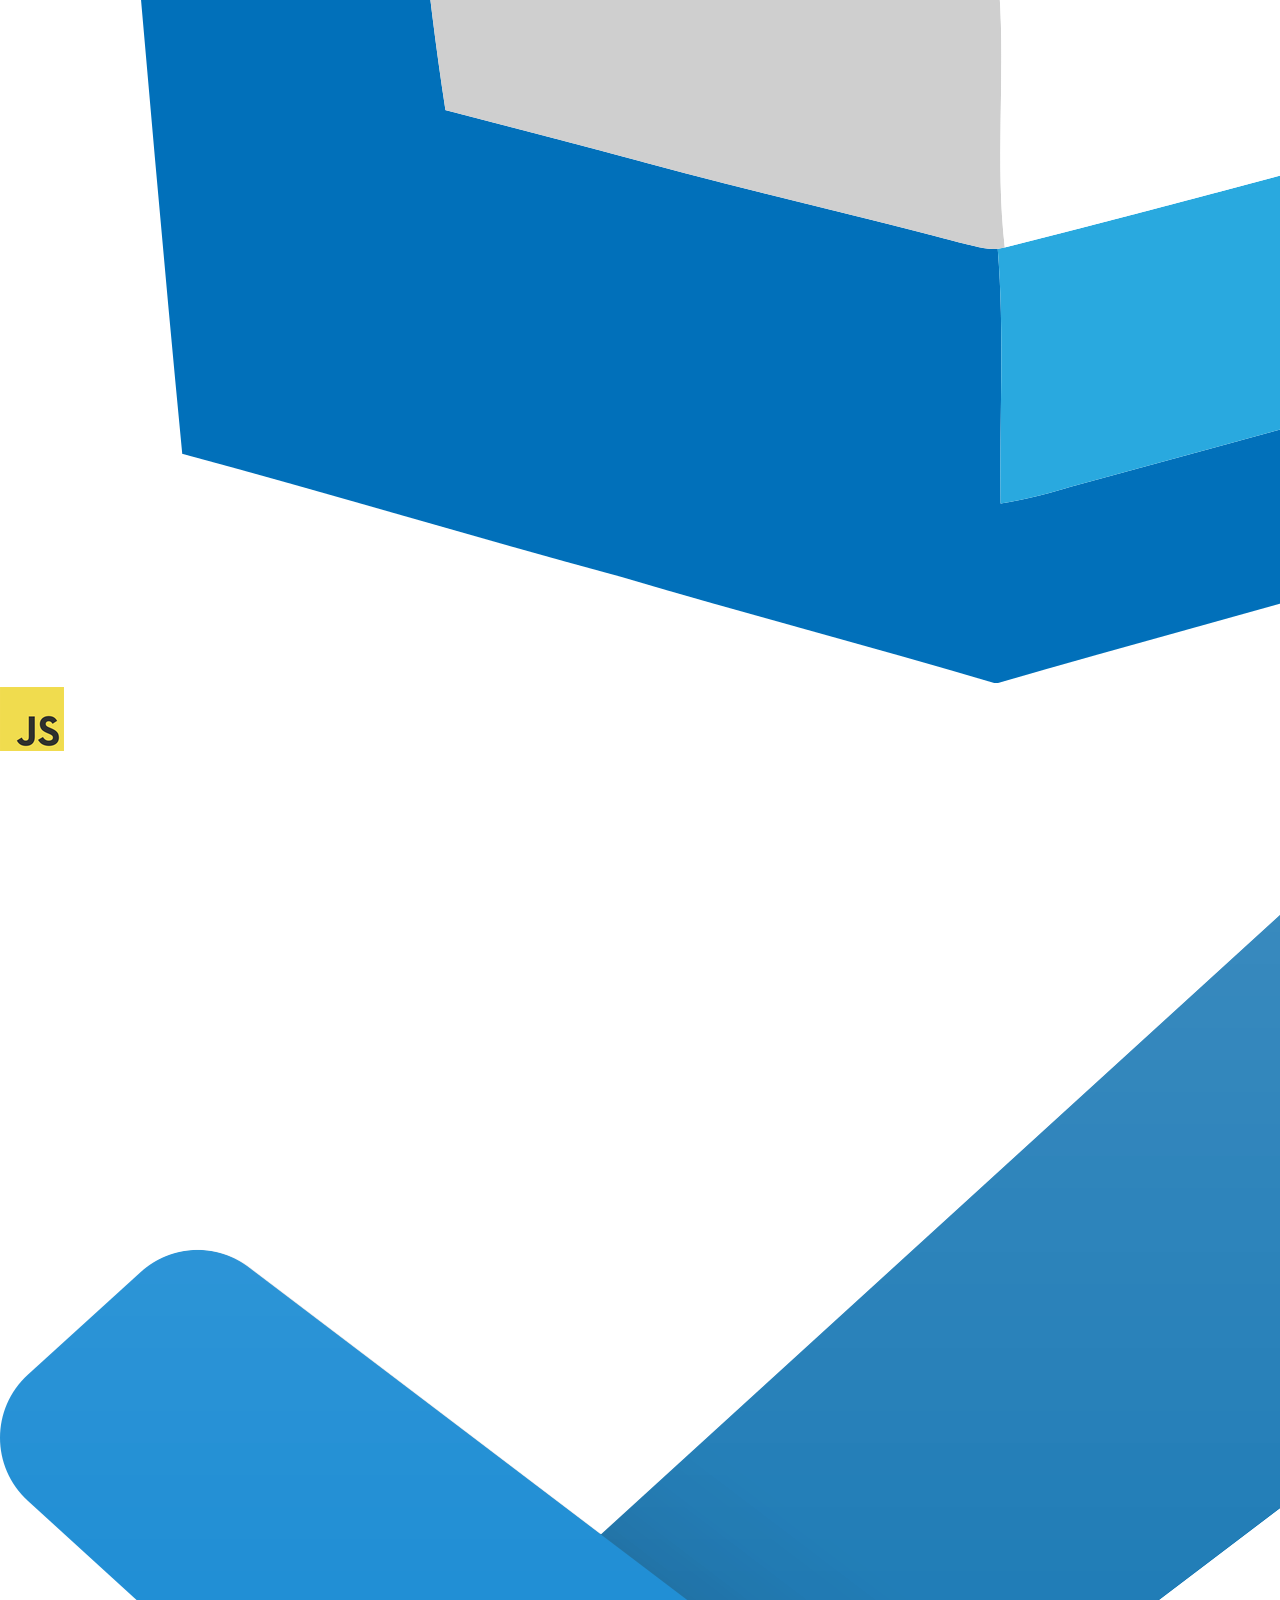
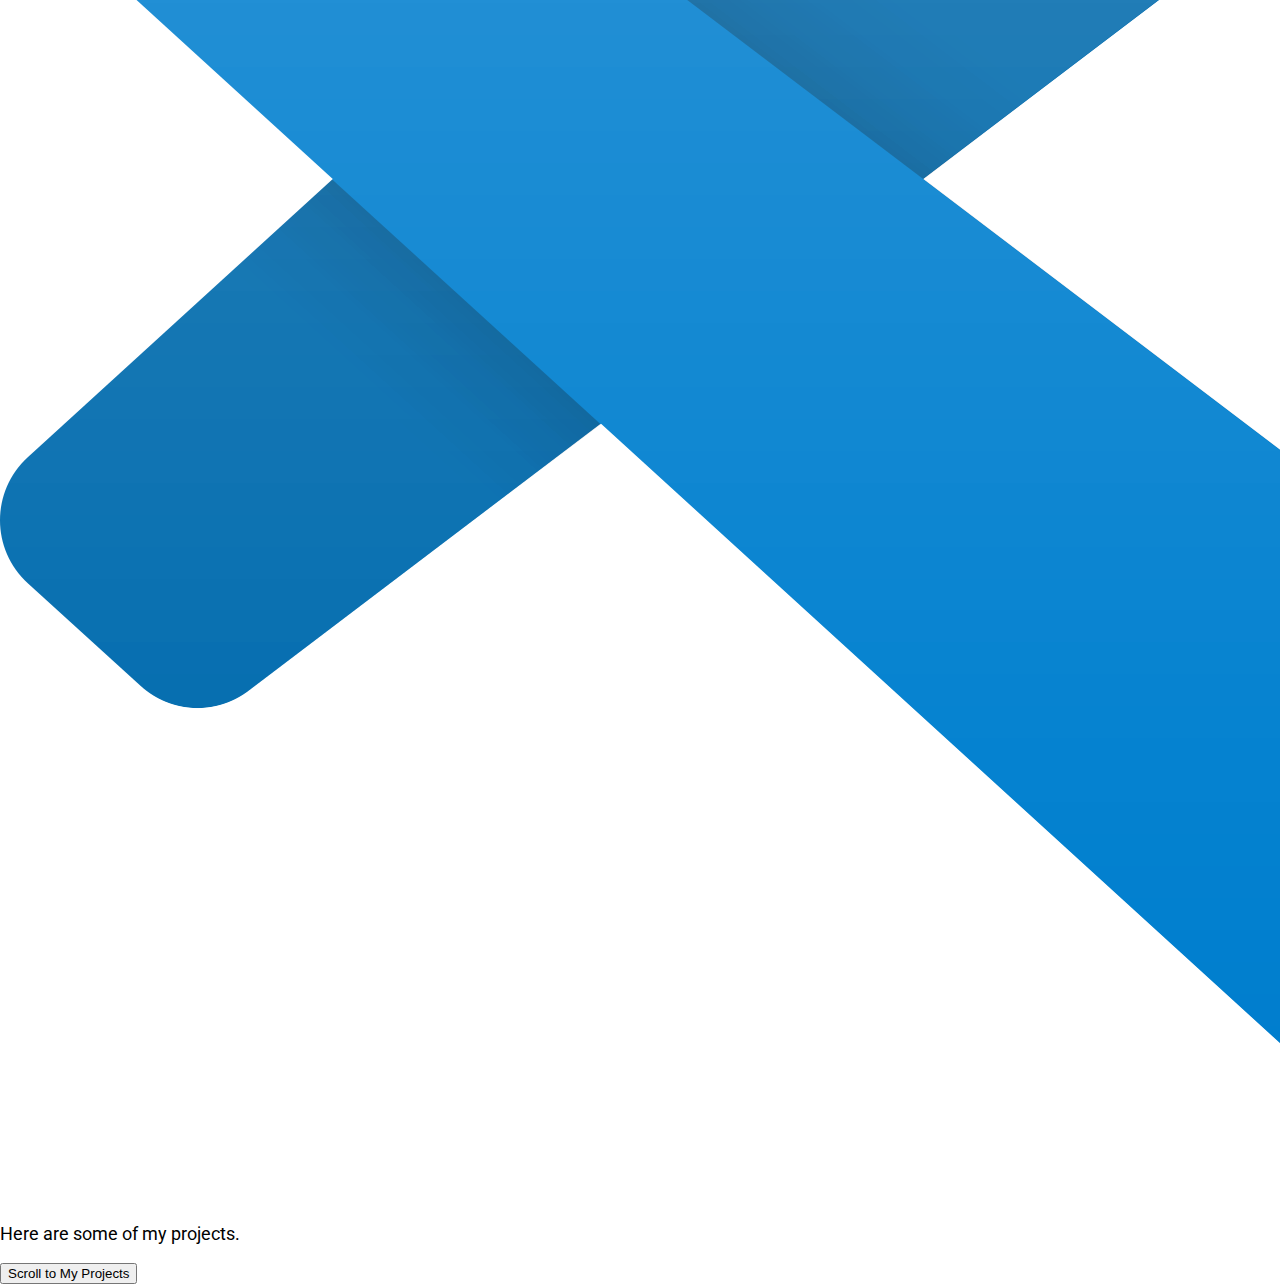
==== commit b891c57c: "Added JavaScript for Header" ====
--- a/index.html
+++ b/index.html
@@ -23,9 +23,9 @@
 
     <header>
         <div class ="text-over">
-            <h1 id="name">Hi, I'm Kalbir</h1>
+            <h1>Hi, I'm <span id="name">Kalbir Dhammi</span></h1>
             <h3>Aspiring Full Stack Developer</h3>
-            <button onclick="scrollFunc1()">About Me</button>
+            <button onclick="scrollFunc1()">Scroll to read more about me</button>
         </div>
     </header>
 
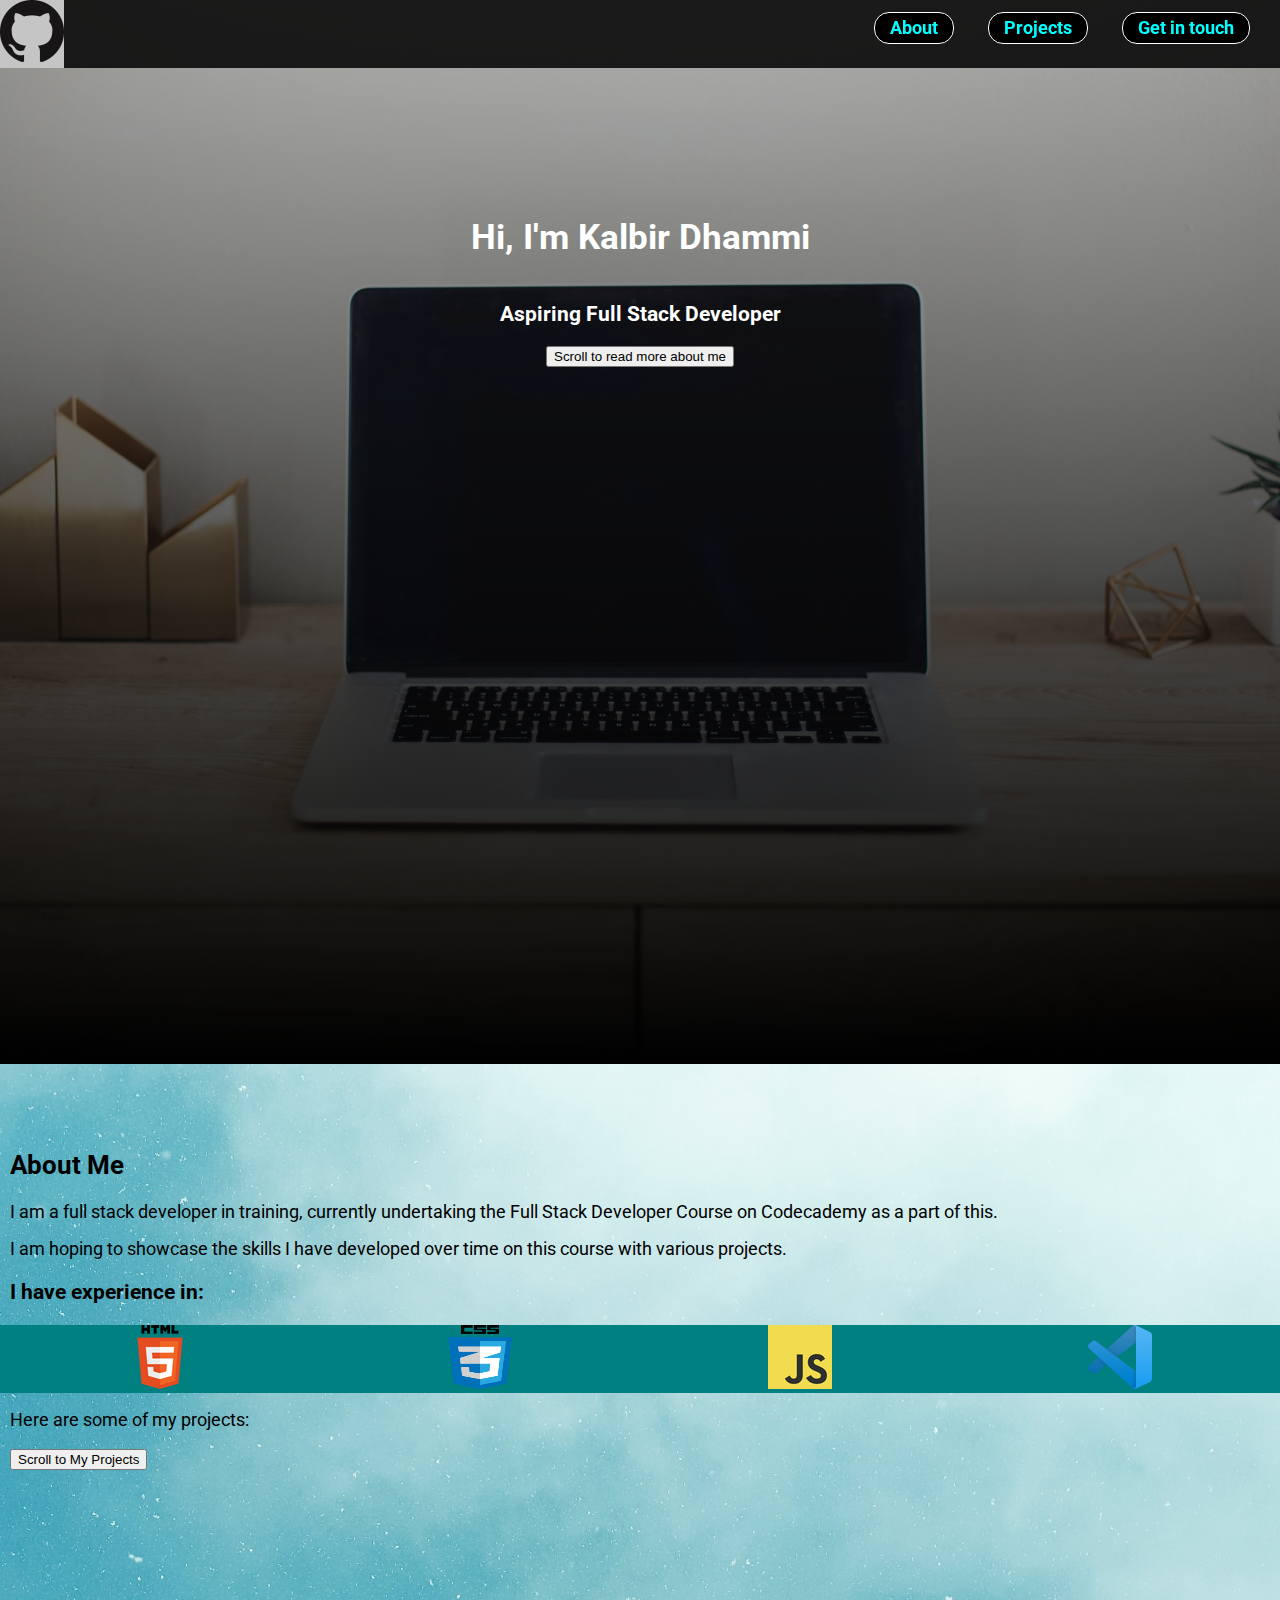
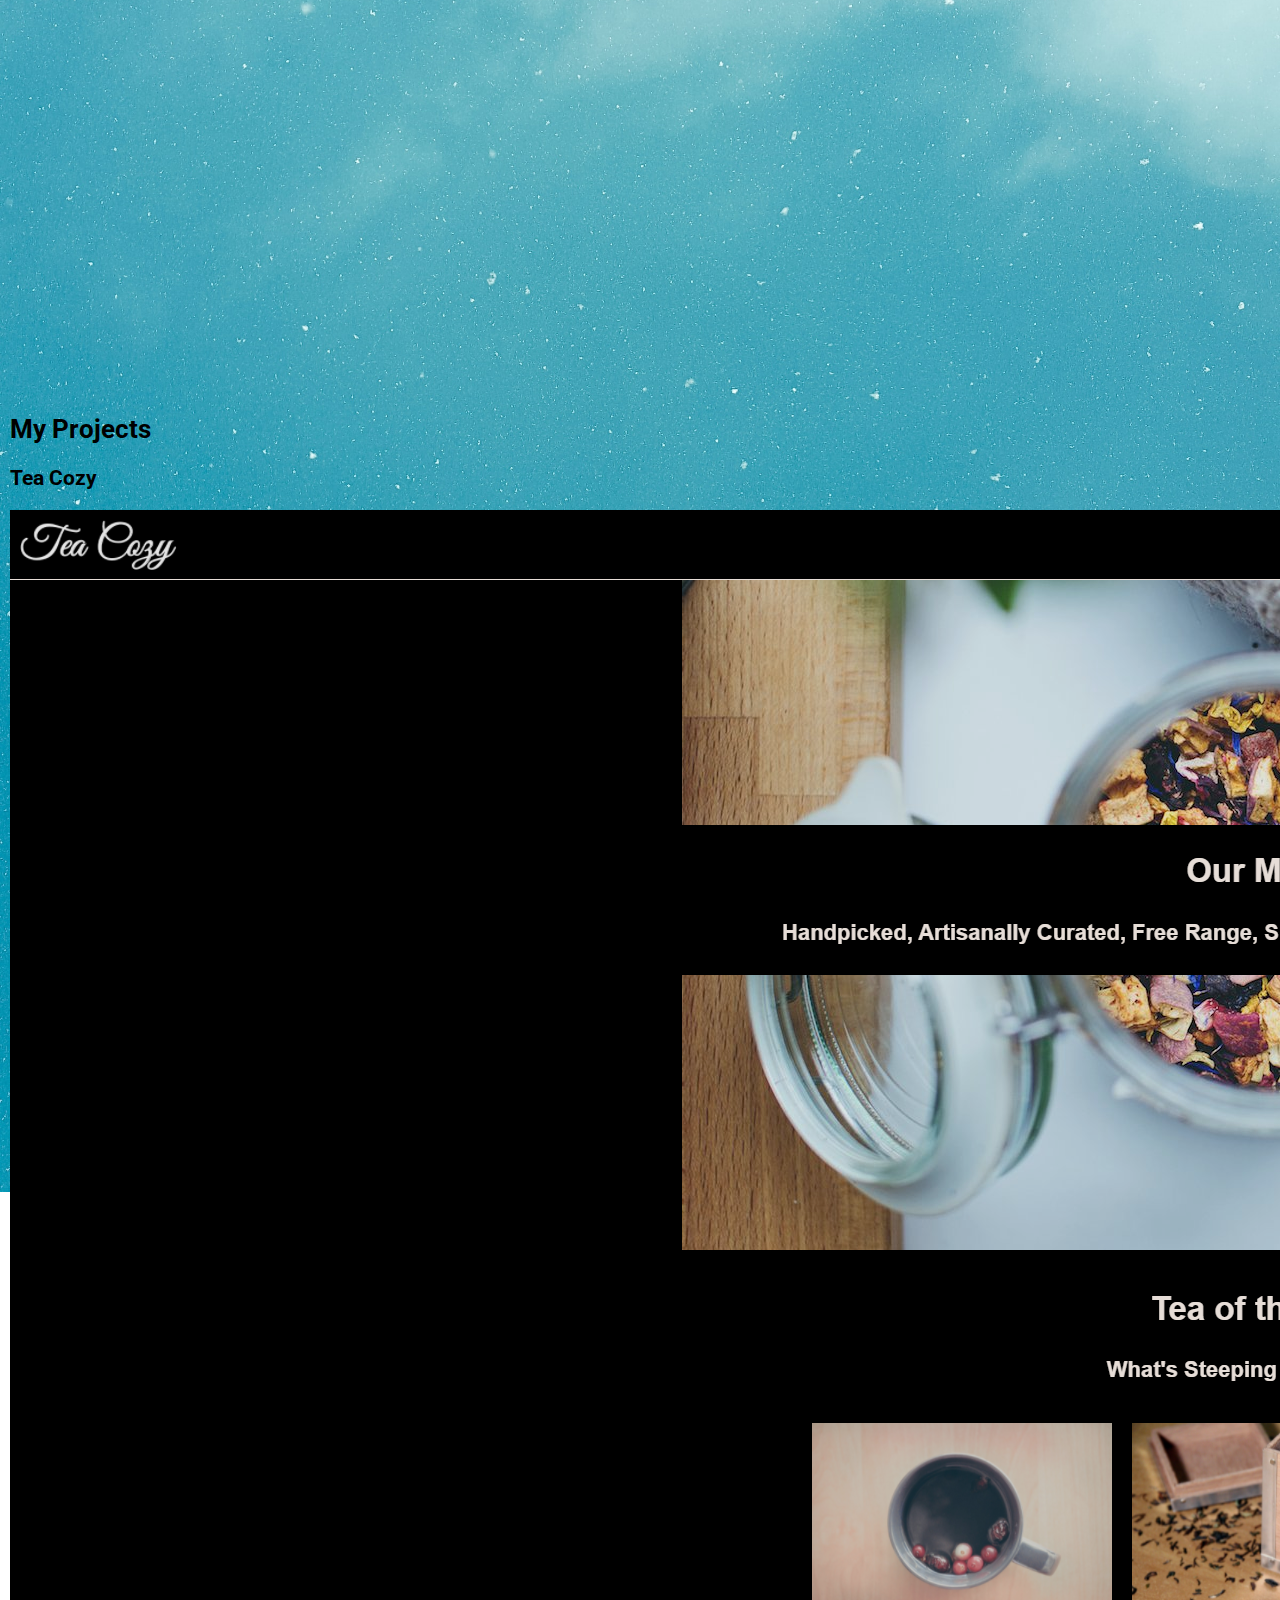
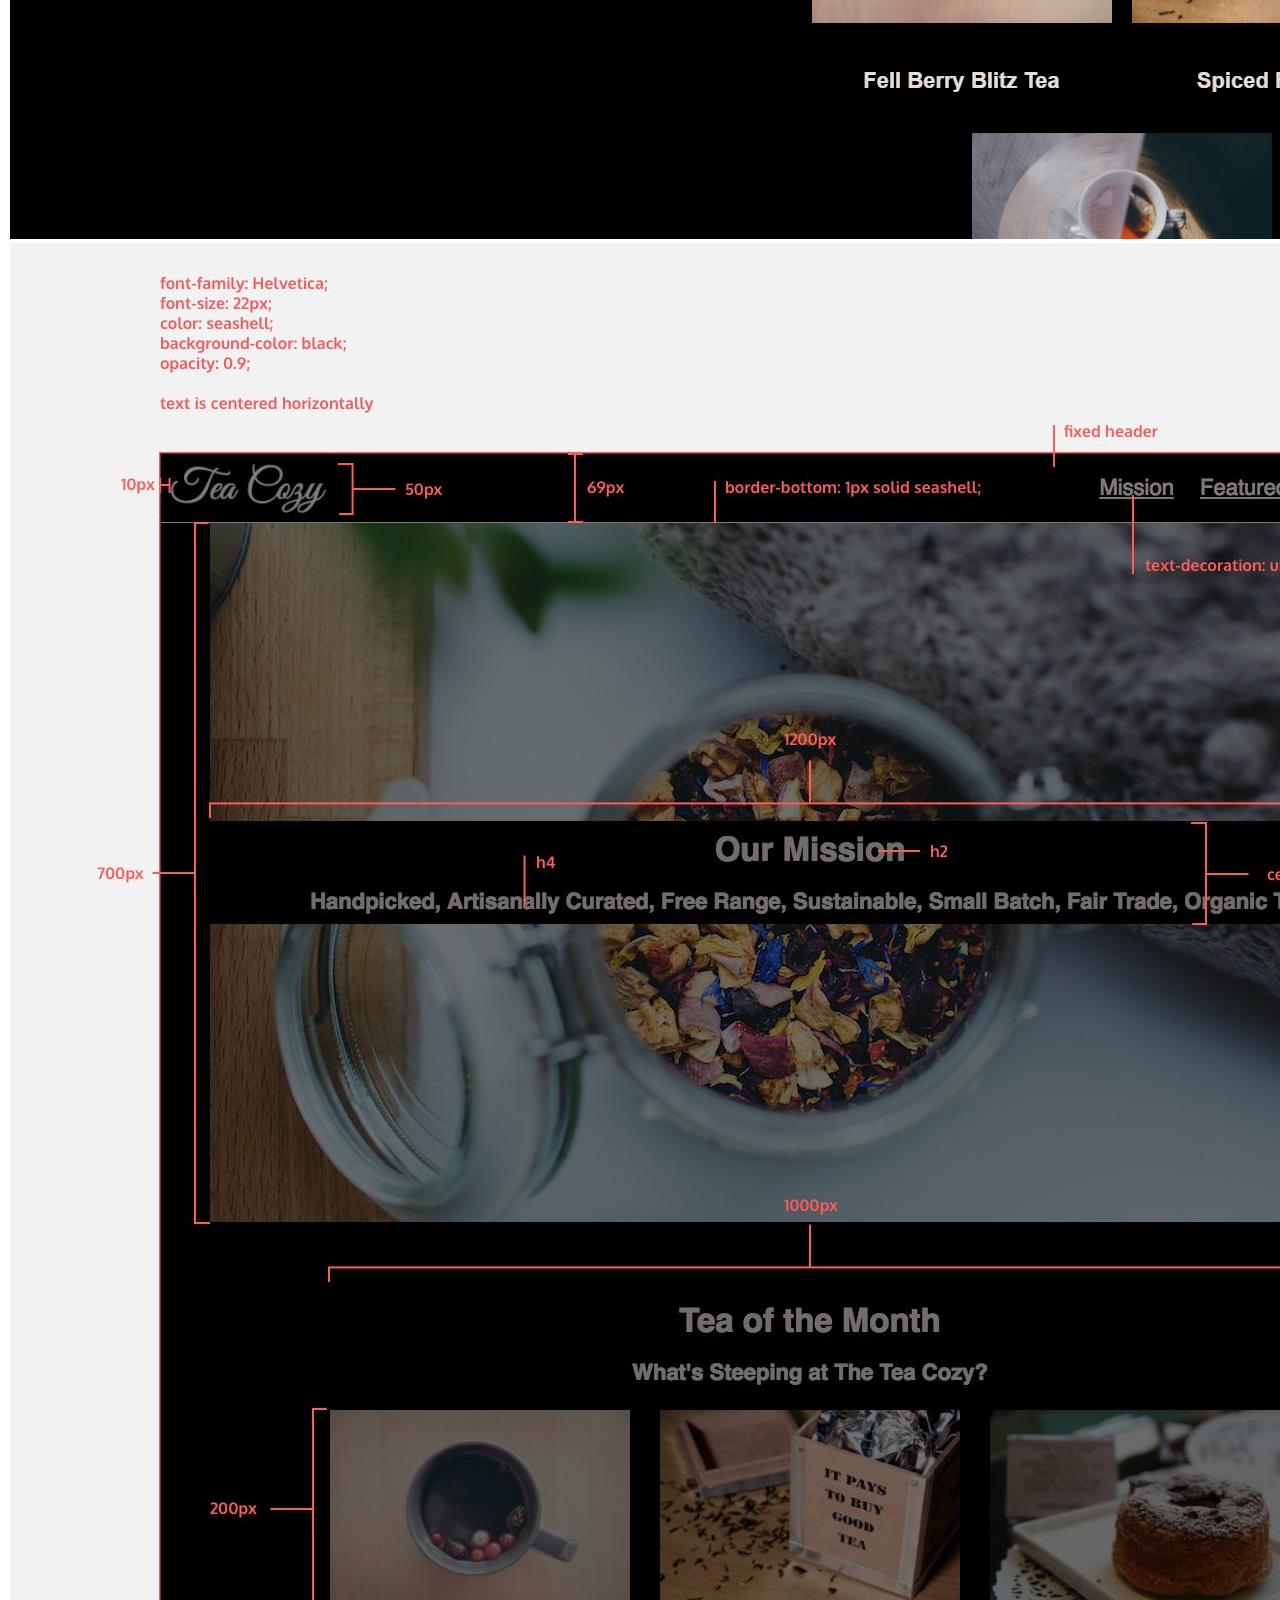
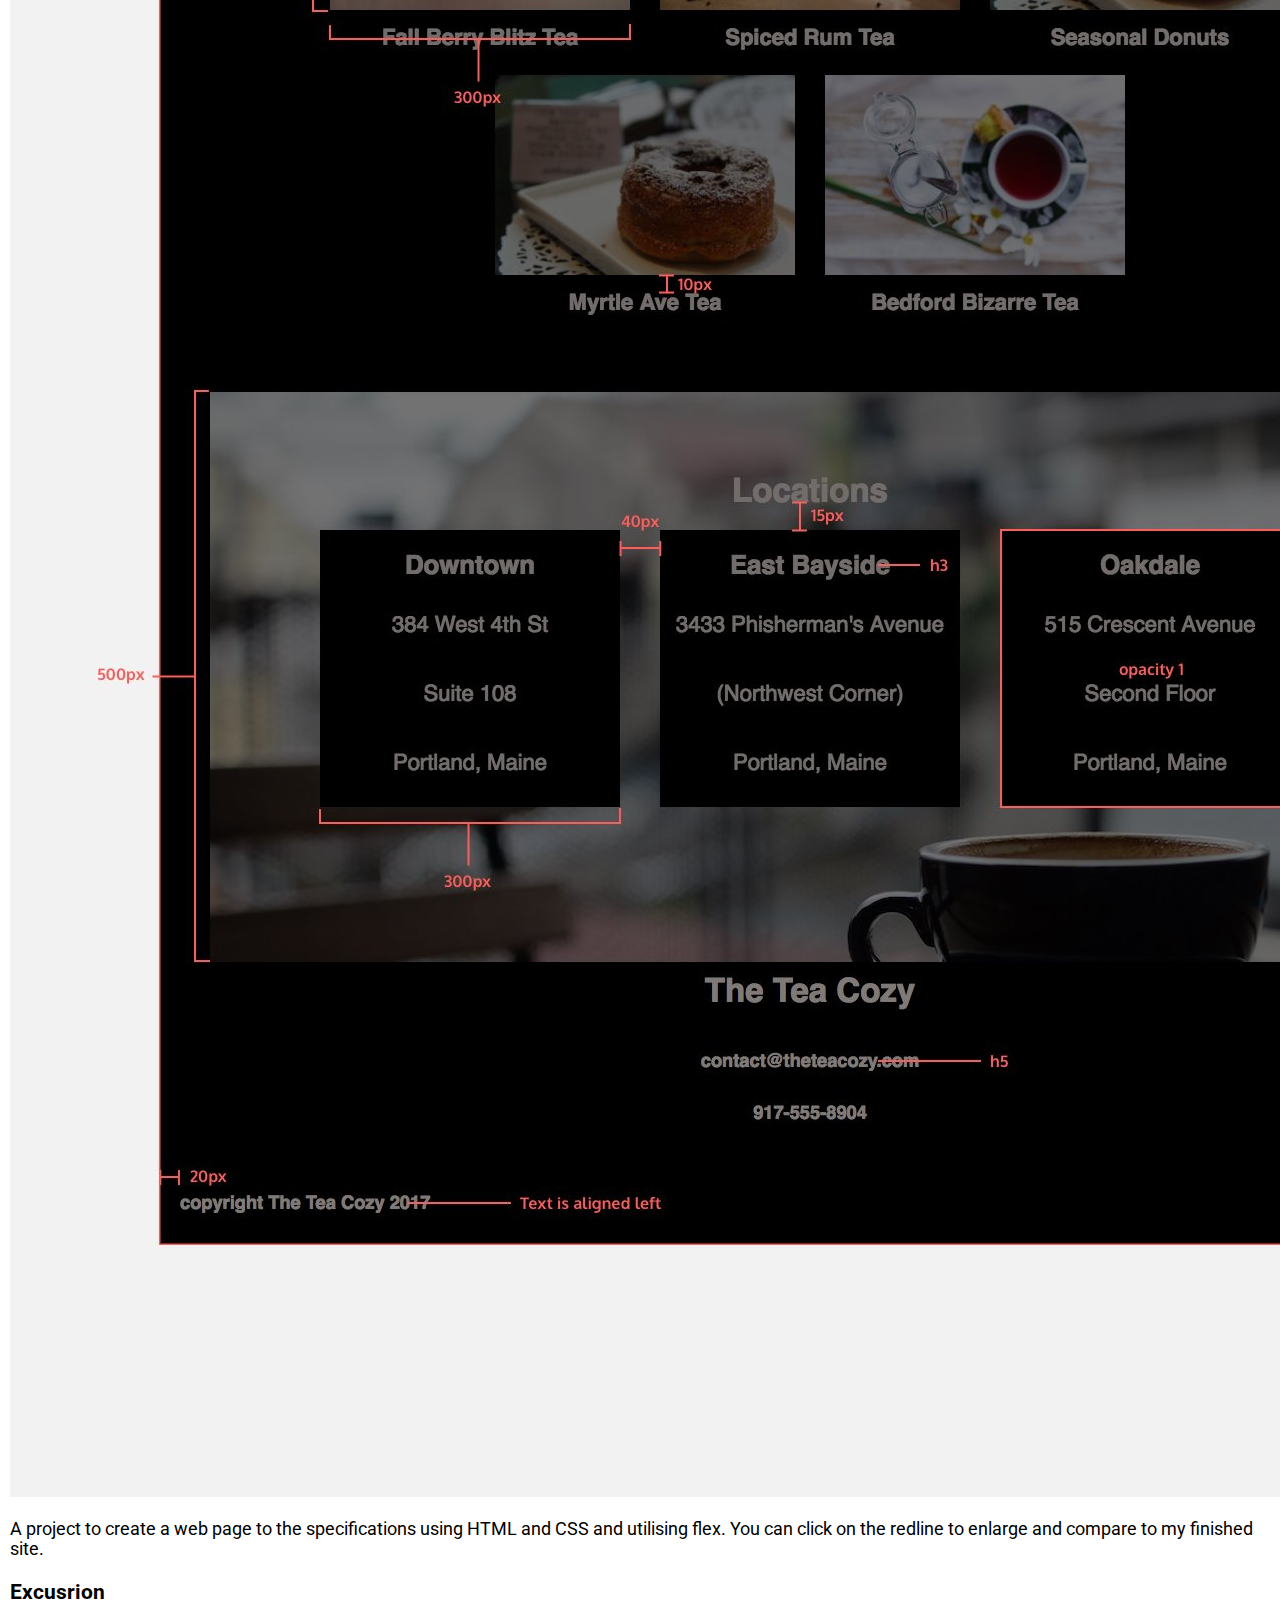
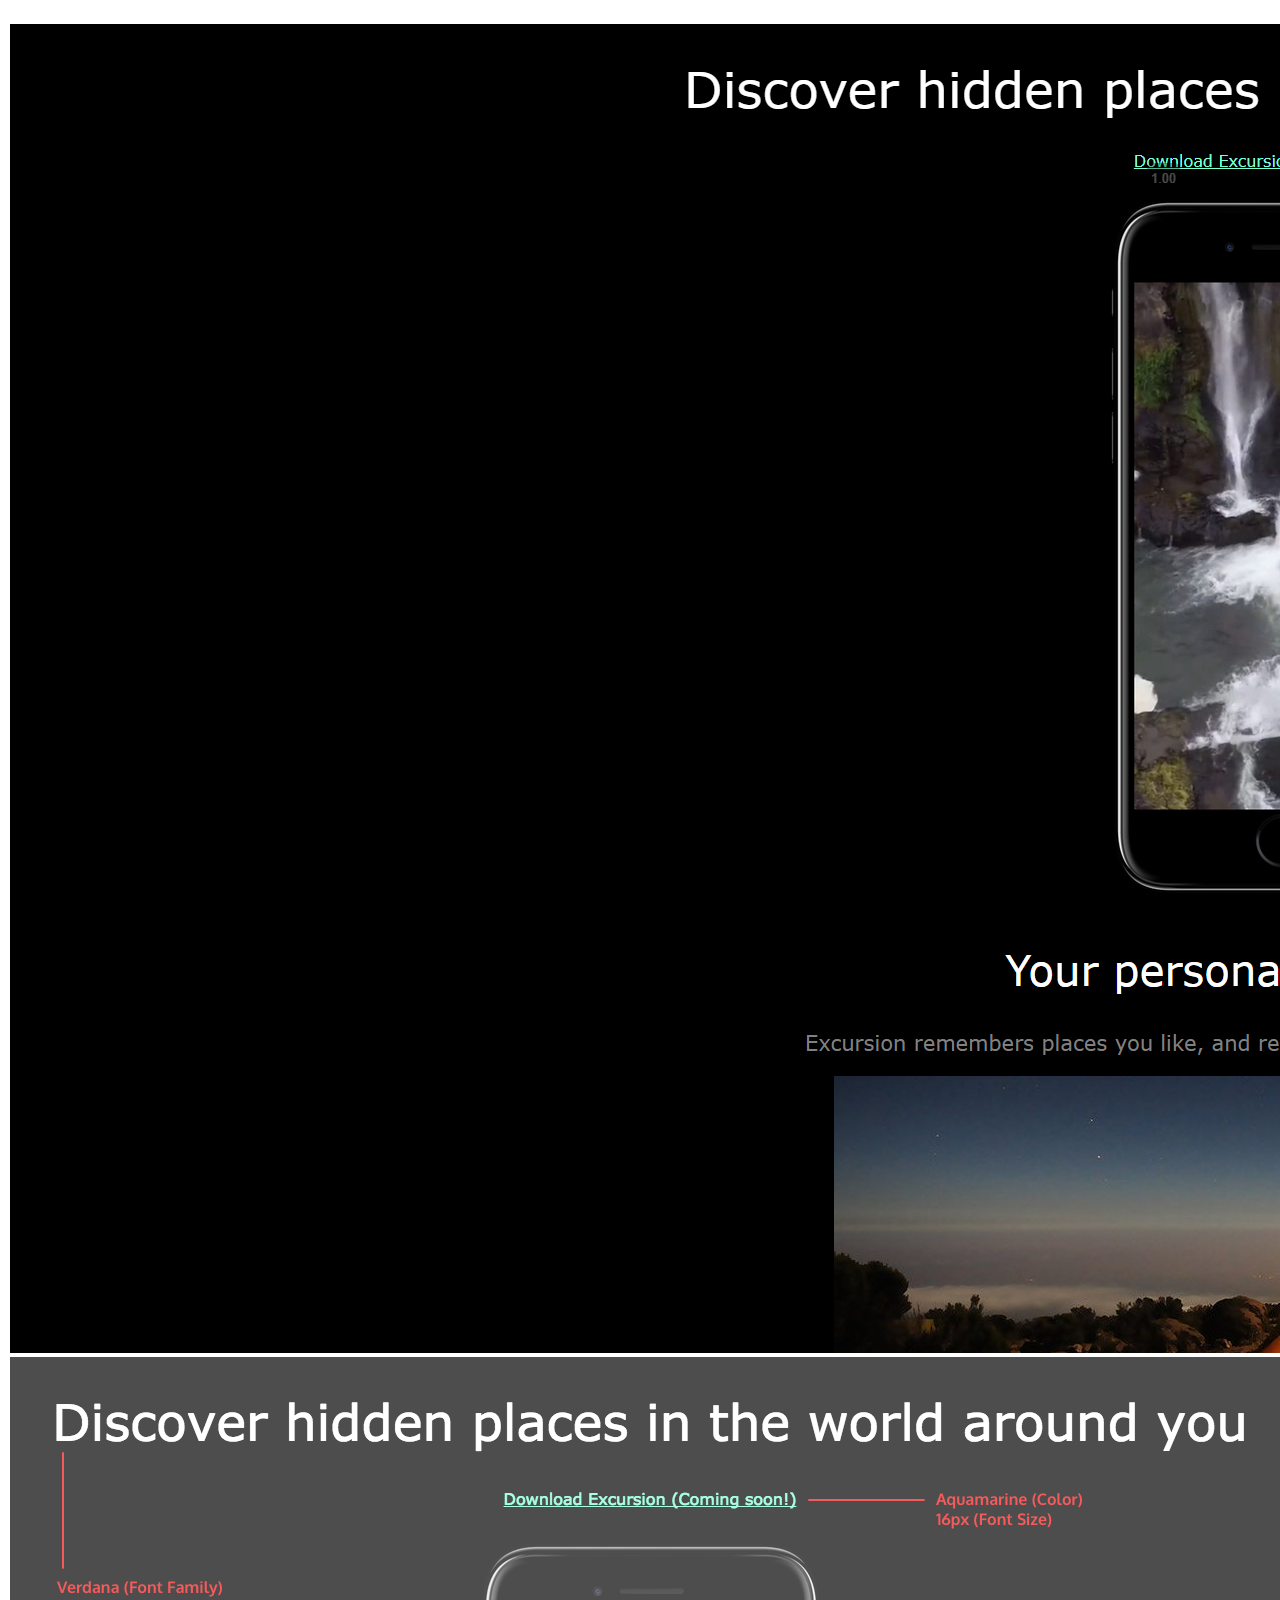
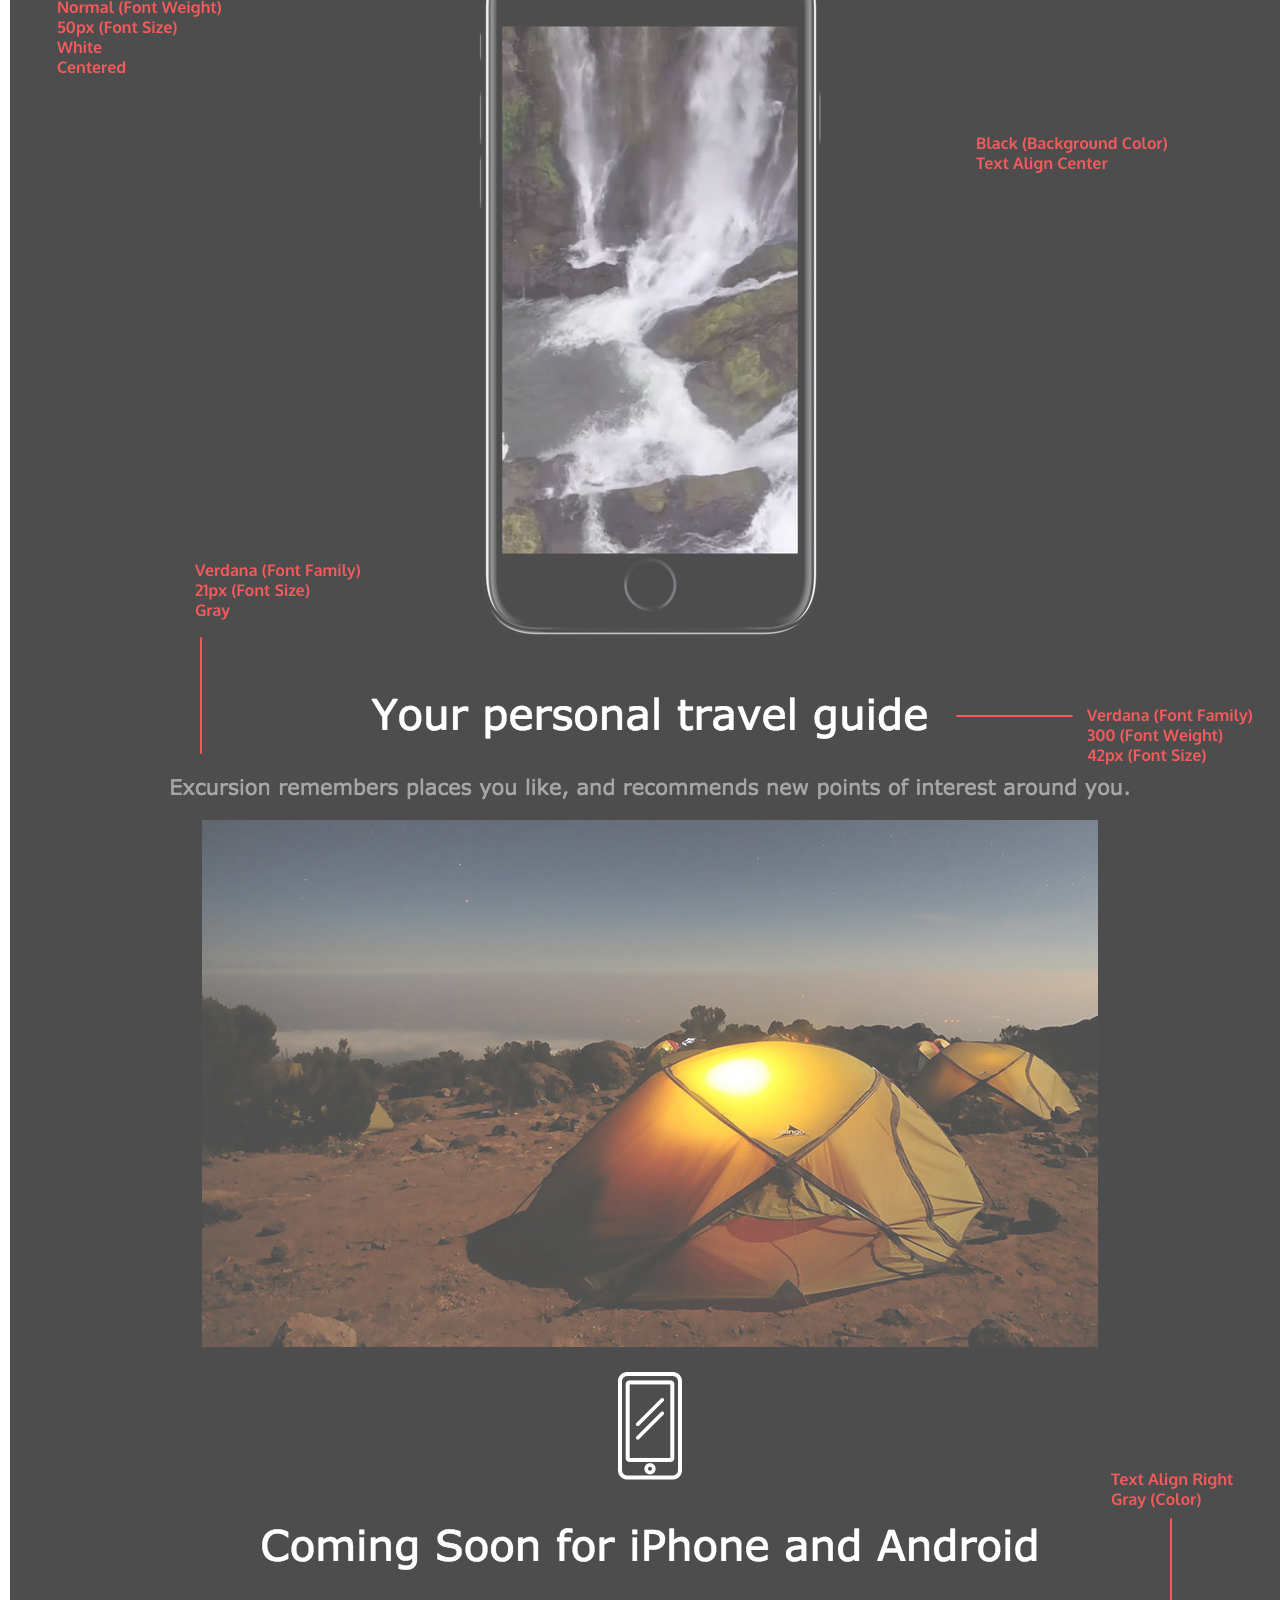
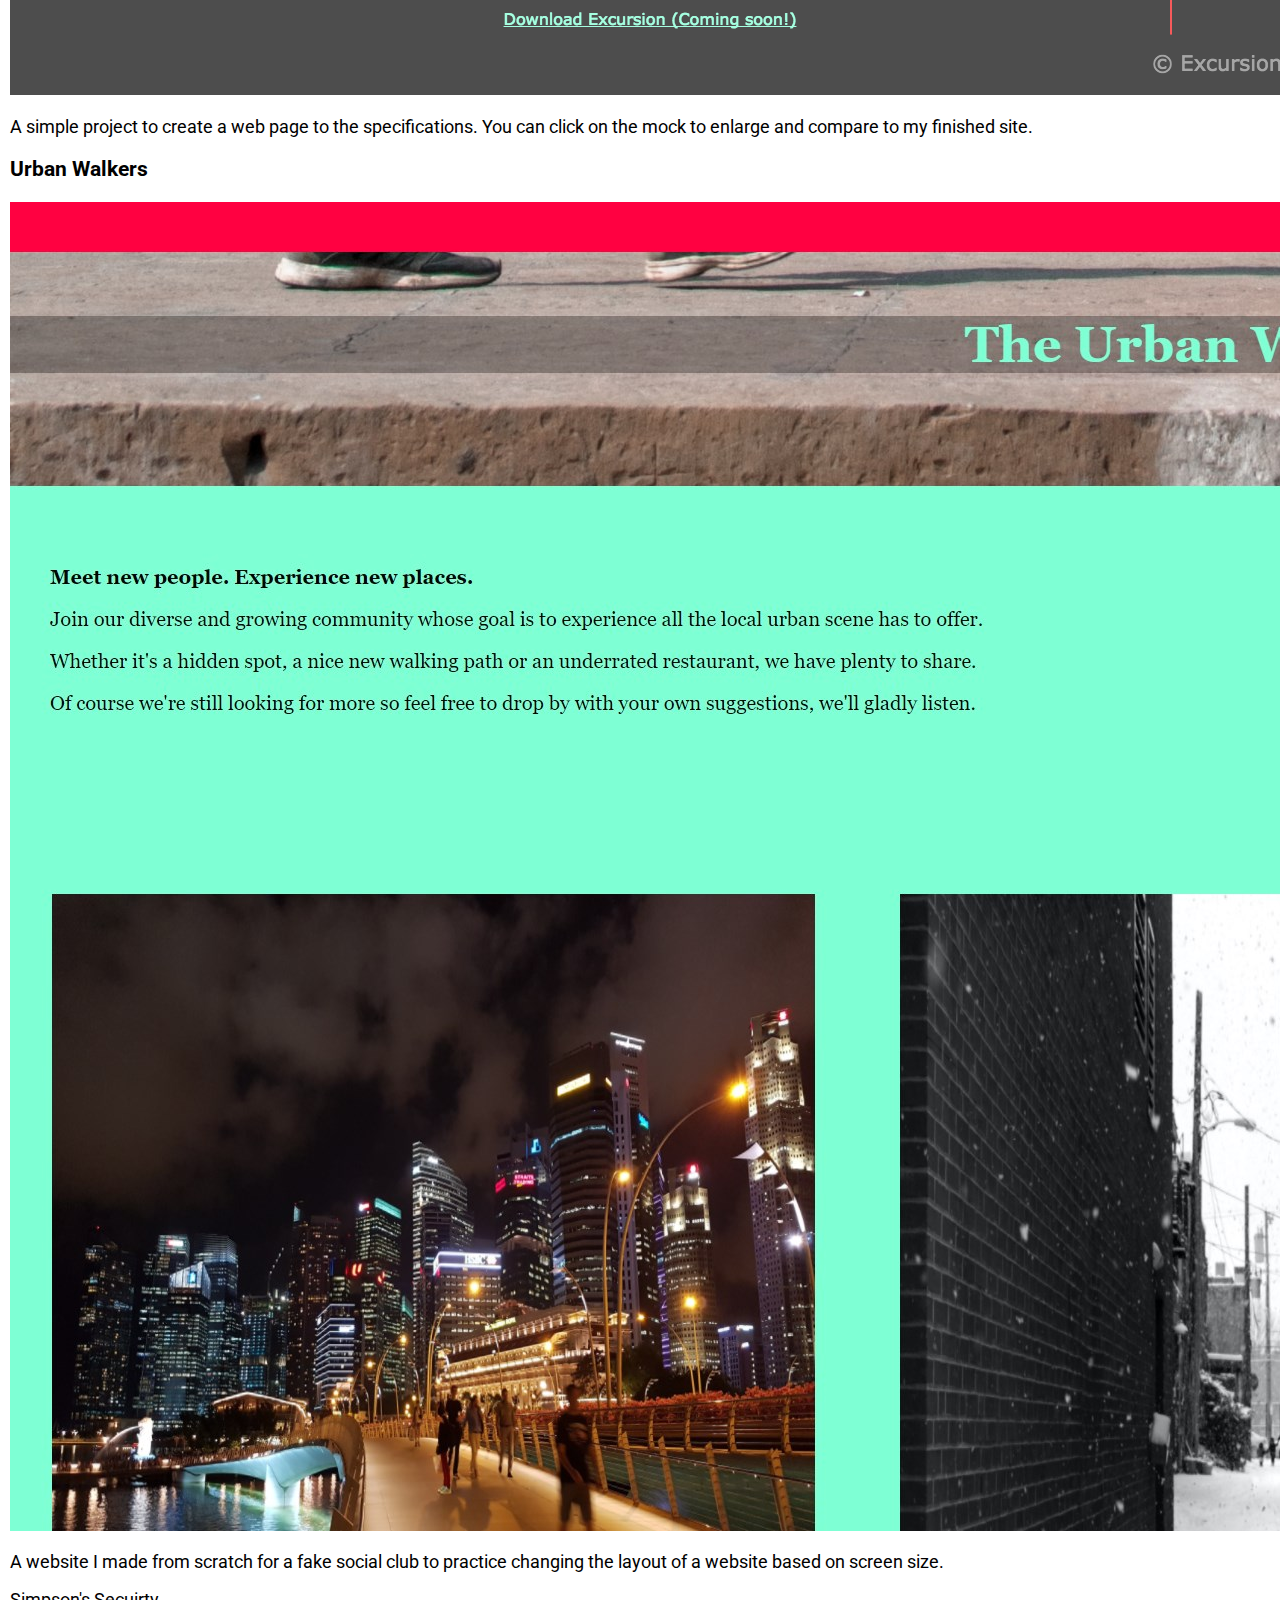
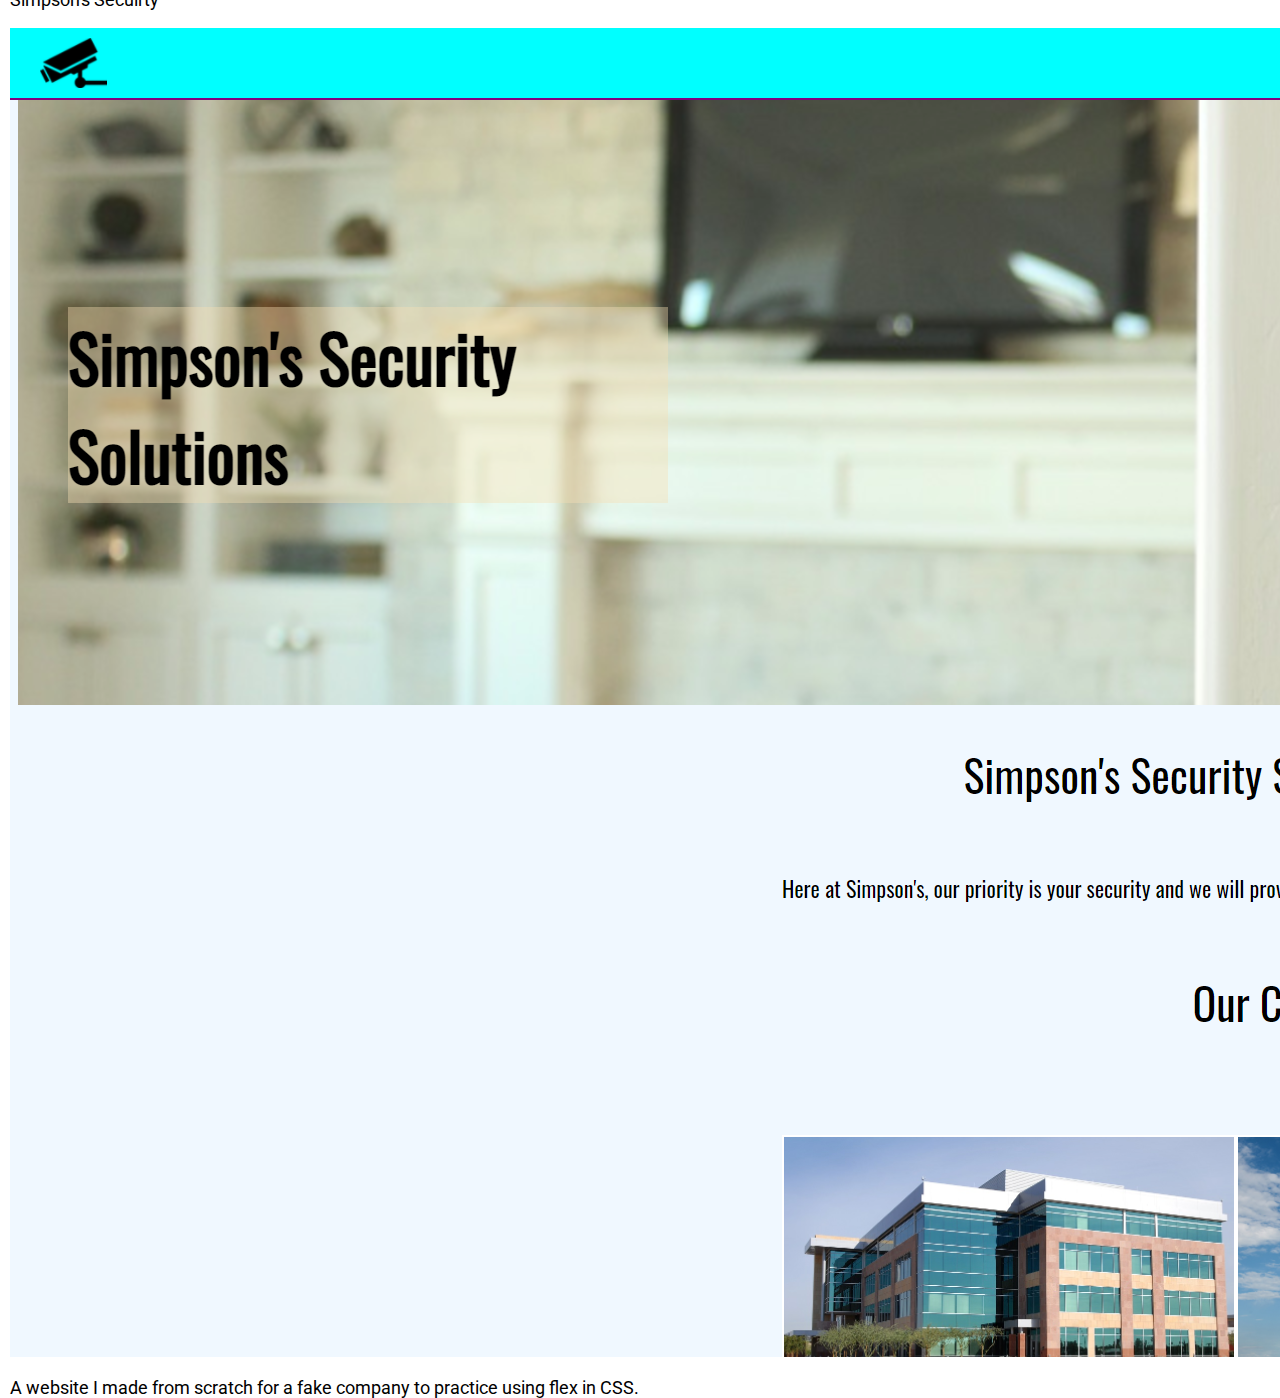
==== commit f988effa: "Finished content for Projects section" ====
--- a/index.html
+++ b/index.html
@@ -31,10 +31,12 @@
 
     <main>
         <section id="about">
-            <h2>About Me</h2>
-            <p>I am a full stack developer in training, currently undertaking the Full Stack Developer Course on Codecademy as a part of this.</p>
-            <p>I am hoping to showcase the skills I have developed over time on this course with various projects.</p>
-            <h3>I have experience in</h3>
+            <article>
+                <h2>About Me</h2>
+                <p>I am a full stack developer in training, currently undertaking the Full Stack Developer Course on Codecademy as a part of this.</p>
+                <p>I am hoping to showcase the skills I have developed over time on this course with various projects.</p>
+                <h3>I have experience in:</h3>
+            </article>
             <div class="logo-container">
                 <div class="logo">
                     <img src="./images/html_64x64.png">
@@ -49,12 +51,40 @@
                     <img src="./images/Visual_Studio_Code_1.35_icon.svg.png">
                 </div>
             </div>
-            <p>Here are some of my projects.</p>
-            <button onclick="scrollFunc2()">Scroll to My Projects</button>
+            <article>
+                <p>Here are some of my projects:</p>
+                <button onclick="scrollFunc2()">Scroll to My Projects</button>
+            </article>
         </section>
 
         <section id="projects">
-
+            <article>
+                <h2>My Projects</h2>
+                <div class="project-container">
+                    <div class="project">
+                        <h3>Tea Cozy</h3>
+                        <a href="https://kdhammi.github.io/tea-cozy/"><img src="./images/tea-cozy.png"></a>
+                        <img src="./images/img-tea-cozy-redline.jpg">
+                        <p>A project to create a web page to the specifications using HTML and CSS and utilising flex. You can click on the redline to enlarge and compare to my finished site.</p>
+                    </div>
+                    <div class="project">
+                        <h3>Excusrion</h3>
+                        <a href="https://kdhammi.github.io/excursion/"><img src="./images/excursion.png"></a>
+                        <img src="./images/excursion_redline.png">
+                        <p>A simple project to create a web page to the specifications. You can click on the mock to enlarge and compare to my finished site.</p>
+                    </div>
+                    <div class="project">
+                        <h3>Urban Walkers</h3>
+                        <a href="https://kdhammi.github.io/responsive-club-website/"><img src="./images/urban-walkers.jpg"></a>
+                        <p>A website I made from scratch for a fake social club to practice changing the layout of a website based on screen size.</p>
+                    </div>
+                    <div class="project">
+                        <p>Simpson's Secuirty</p>
+                        <a href="https://kdhammi.github.io/flexbox-business-site/"><img src="./images/simpsons-security.png"></a>
+                        <p>A website I made from scratch for a fake company to practice using flex in CSS.</p>
+                    </div>
+                </div>
+            </article>
         </section>
     </main>
 </body>
--- a/styles.css
+++ b/styles.css
@@ -5,6 +5,23 @@
     margin: 0;
     font-weight: 400;
     scroll-behavior: smooth;
+}
+
+main {
+    background-image: url("./images/background.jpg");
+    background-position: center;
+    background-size: cover;
+    background-repeat: no-repeat;
+}
+
+section {
+    width: 100%;
+    padding-top: 64px;
+    height: 800px;
+}
+
+article {
+    margin-left: 10px;
 }
 
 
@@ -59,7 +76,7 @@
     background-position: center;
     background-size: cover;
     background-repeat: no-repeat;
-    height: 750px;
+    height: 1000px;
 }
 
 .text-over {
@@ -74,4 +91,24 @@
 
 .text-over h1, .text-over h3 {
     width: 100%;
+}
+
+/* About */
+.logo-container {
+    width: 100%;
+    display: inline-flex;
+    justify-content: space-around;
+    background-color: teal;
+    margin-left: 0;
+}
+
+.logo img {
+    height: 64px;
+    width: 64px;
+    transition: padding 1s, transform 1s;
+}
+
+.logo img:hover {
+    padding: 2em;
+    transform: scale(2);
 }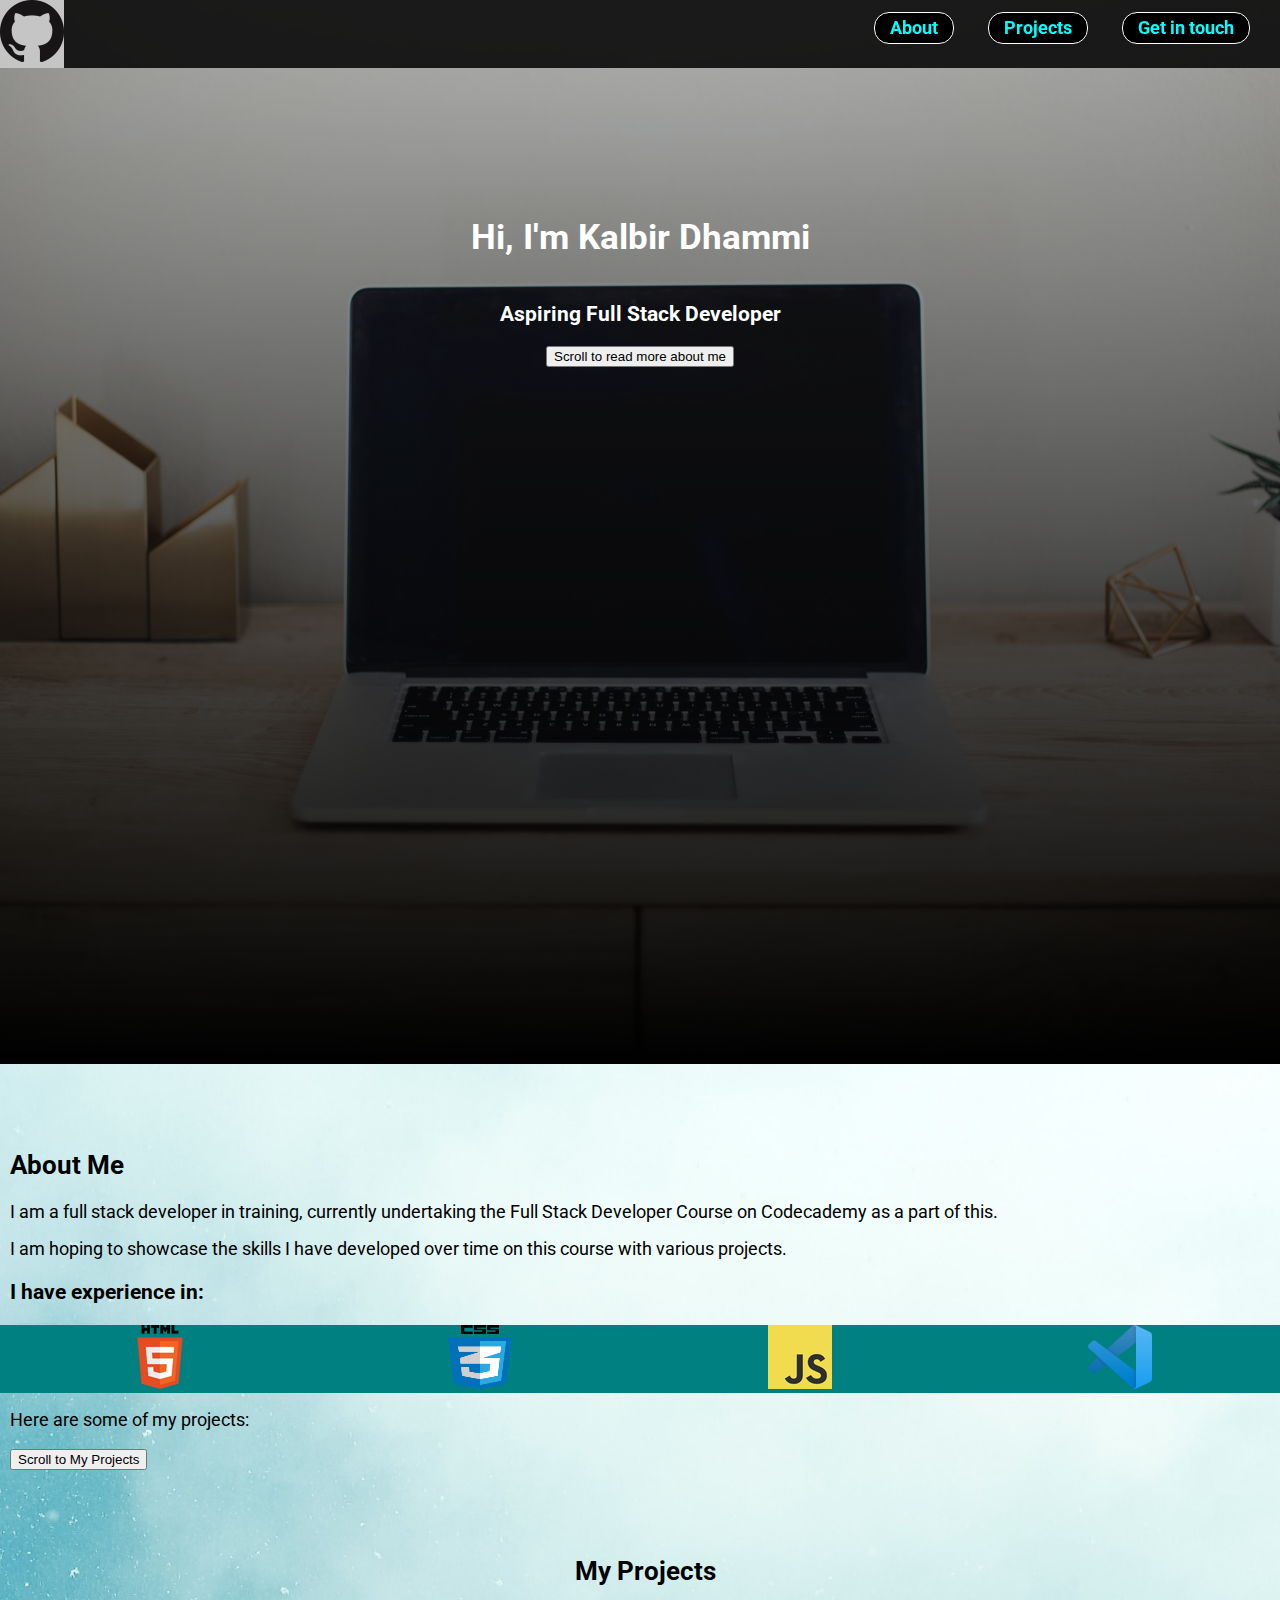
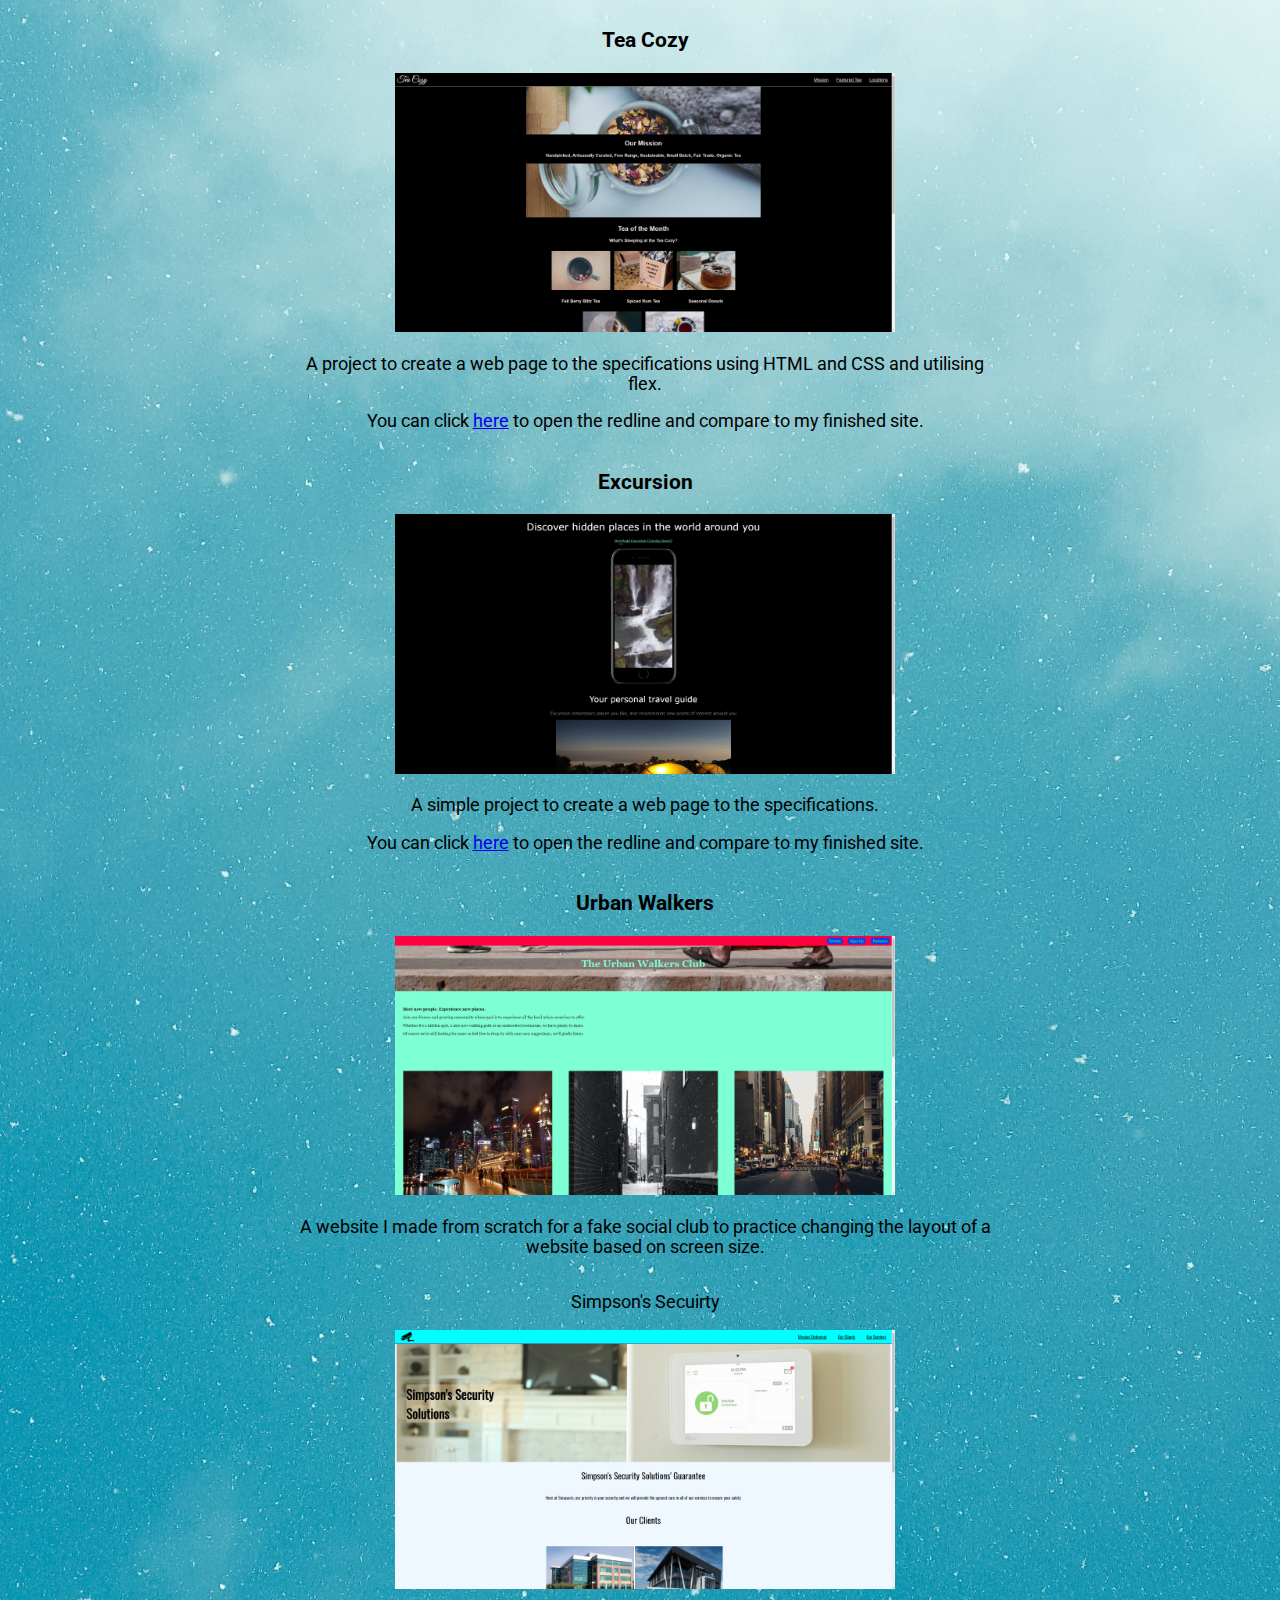
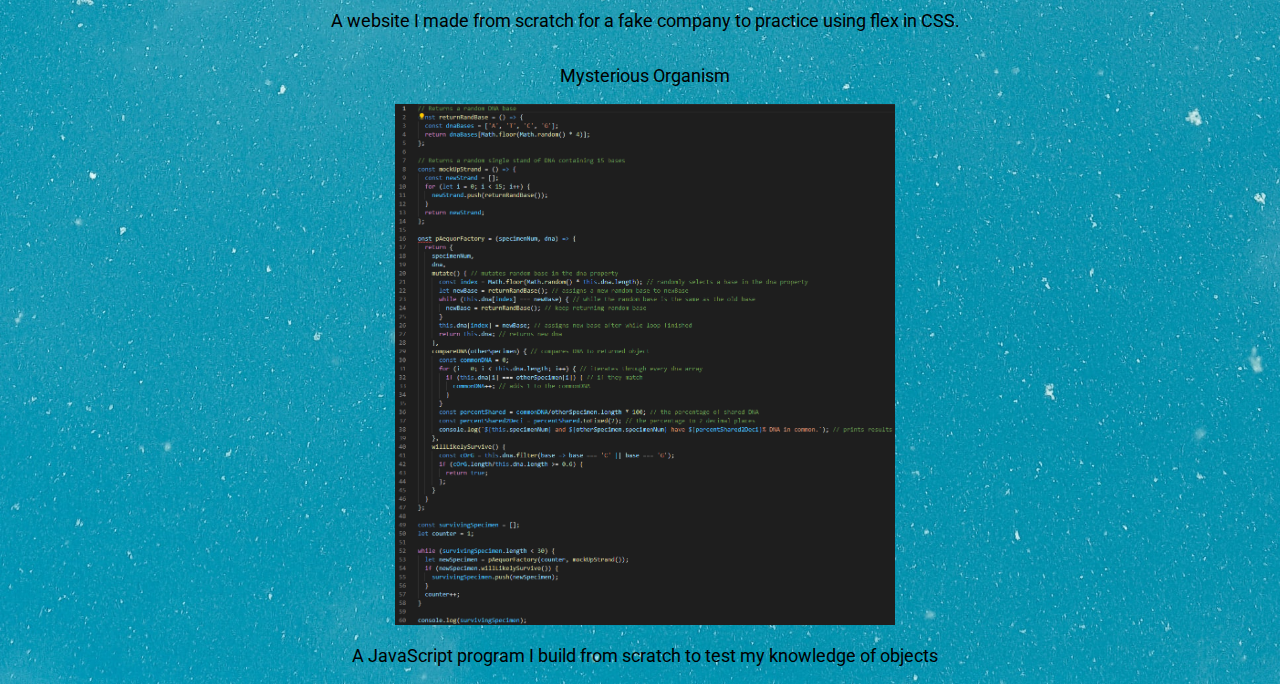
==== commit 3e5bbd51: "Completed styling for index.html" ====
--- a/index.html
+++ b/index.html
@@ -63,25 +63,30 @@
                 <div class="project-container">
                     <div class="project">
                         <h3>Tea Cozy</h3>
-                        <a href="https://kdhammi.github.io/tea-cozy/"><img src="./images/tea-cozy.png"></a>
-                        <img src="./images/img-tea-cozy-redline.jpg">
-                        <p>A project to create a web page to the specifications using HTML and CSS and utilising flex. You can click on the redline to enlarge and compare to my finished site.</p>
+                        <a href="https://kdhammi.github.io/tea-cozy/" target="_blank"><img src="./images/tea-cozy.png"></a>
+                        <p>A project to create a web page to the specifications using HTML and CSS and utilising flex.</p>
+                        <p>You can click <a href="./images/img-tea-cozy-redline.jpg" target="_blank"><span>here</span></a> to open the redline and compare to my finished site.</p>
                     </div>
                     <div class="project">
-                        <h3>Excusrion</h3>
-                        <a href="https://kdhammi.github.io/excursion/"><img src="./images/excursion.png"></a>
-                        <img src="./images/excursion_redline.png">
-                        <p>A simple project to create a web page to the specifications. You can click on the mock to enlarge and compare to my finished site.</p>
+                        <h3>Excursion</h3>
+                        <a href="https://kdhammi.github.io/excursion/" target="_blank"><img src="./images/excursion.png"></a>
+                        <p>A simple project to create a web page to the specifications.</p>
+                        <p>You can click <a href="./images/excursion_redline.png" target="_blank"><span>here</span></a> to open the redline and compare to my finished site.</p>
                     </div>
                     <div class="project">
                         <h3>Urban Walkers</h3>
-                        <a href="https://kdhammi.github.io/responsive-club-website/"><img src="./images/urban-walkers.jpg"></a>
+                        <a href="https://kdhammi.github.io/responsive-club-website/" target="_blank"><img src="./images/urban-walkers.jpg"></a>
                         <p>A website I made from scratch for a fake social club to practice changing the layout of a website based on screen size.</p>
                     </div>
                     <div class="project">
                         <p>Simpson's Secuirty</p>
-                        <a href="https://kdhammi.github.io/flexbox-business-site/"><img src="./images/simpsons-security.png"></a>
+                        <a href="https://kdhammi.github.io/flexbox-business-site/" target="_blank"><img src="./images/simpsons-security.png"></a>
                         <p>A website I made from scratch for a fake company to practice using flex in CSS.</p>
+                    </div>
+                    <div class="project">
+                        <p>Mysterious Organism</p>
+                        <a href="https://github.com/KDhammi/mysterious-organism" target="_blank"><img src="./images/mysterious-organism.png"></a>
+                        <p>A JavaScript program I build from scratch to test my knowledge of objects</p>
                     </div>
                 </div>
             </article>
--- a/styles.css
+++ b/styles.css
@@ -17,7 +17,7 @@
 section {
     width: 100%;
     padding-top: 64px;
-    height: 800px;
+    height: auto;
 }
 
 article {
@@ -111,4 +111,26 @@
 .logo img:hover {
     padding: 2em;
     transform: scale(2);
-}+}
+
+/* Projects */
+#projects {
+    text-align: center;
+}
+
+.project-container {
+    width: 100%;
+    display: inline-flex;
+    flex-wrap: wrap;
+    justify-content: space-around;
+}
+
+.project {
+    text-align: center;
+    width: 700px;
+}
+
+.project img {
+    width: 500px;
+}
+
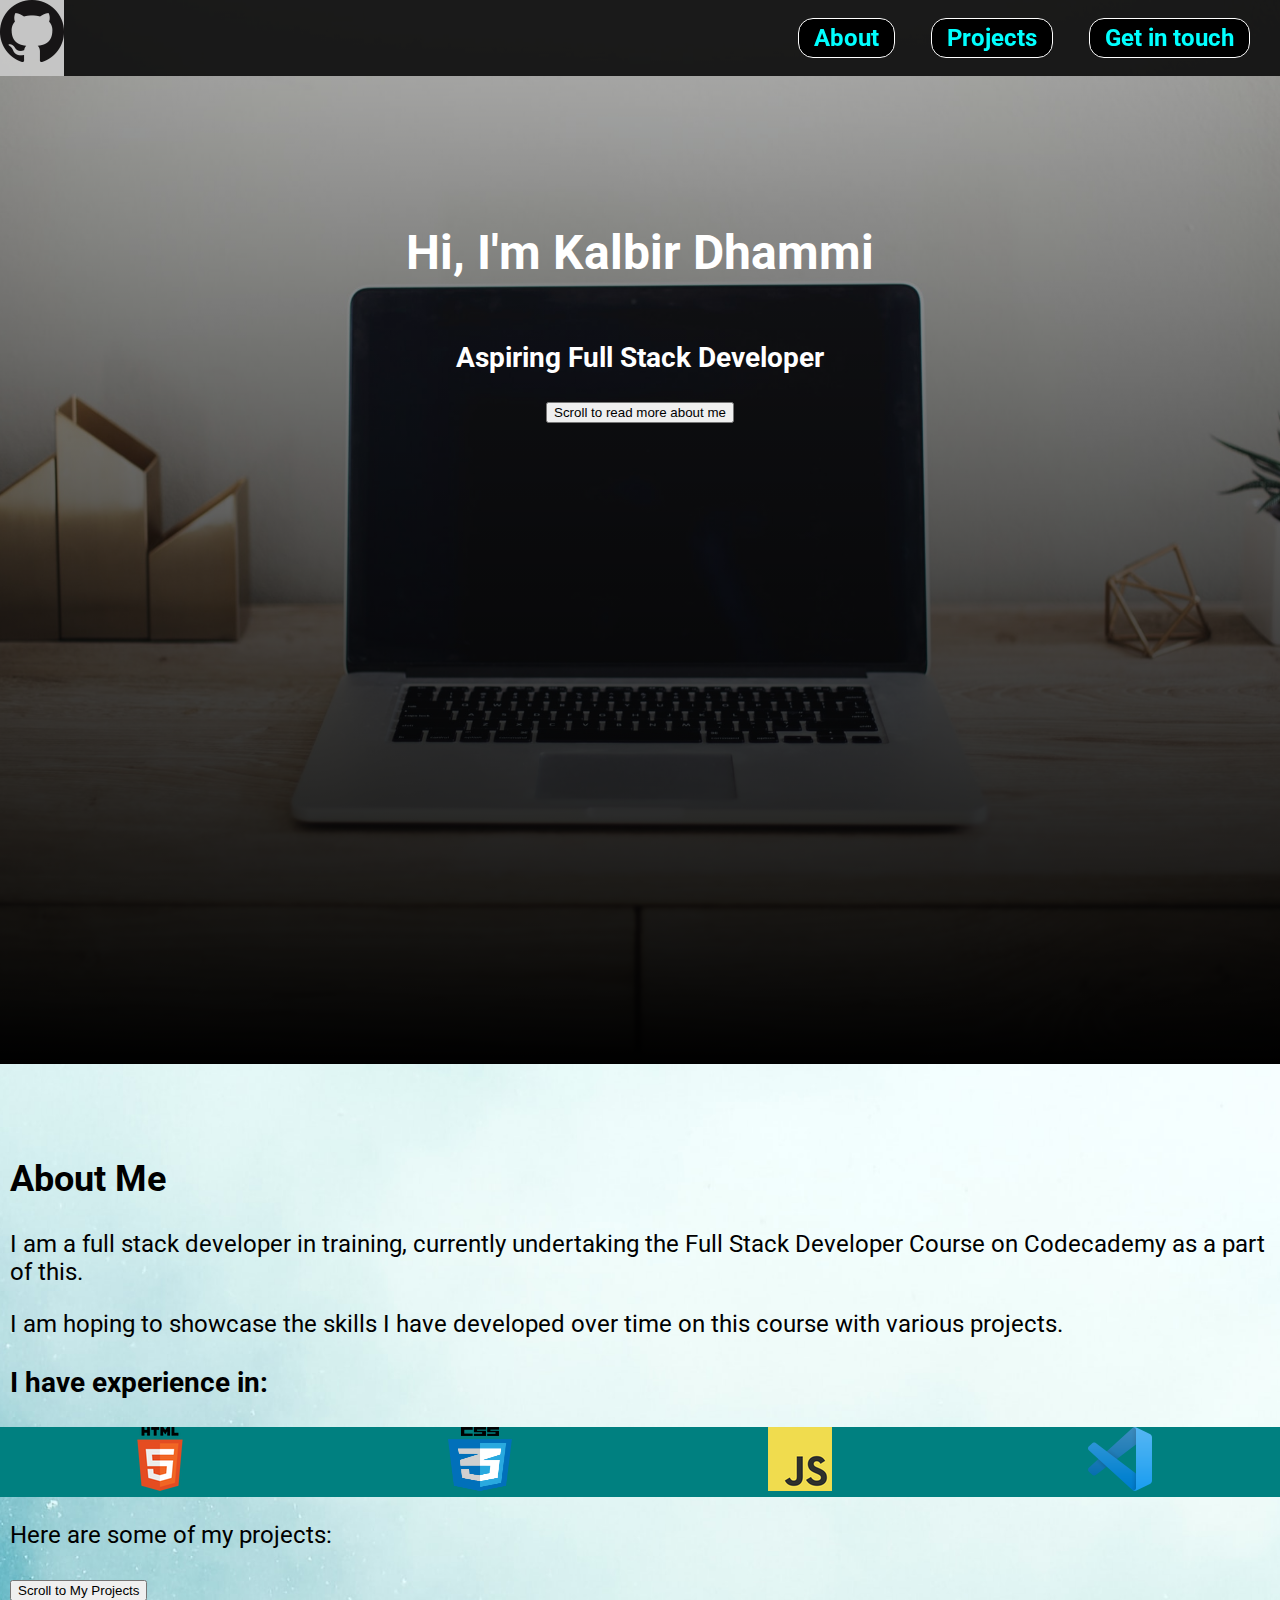
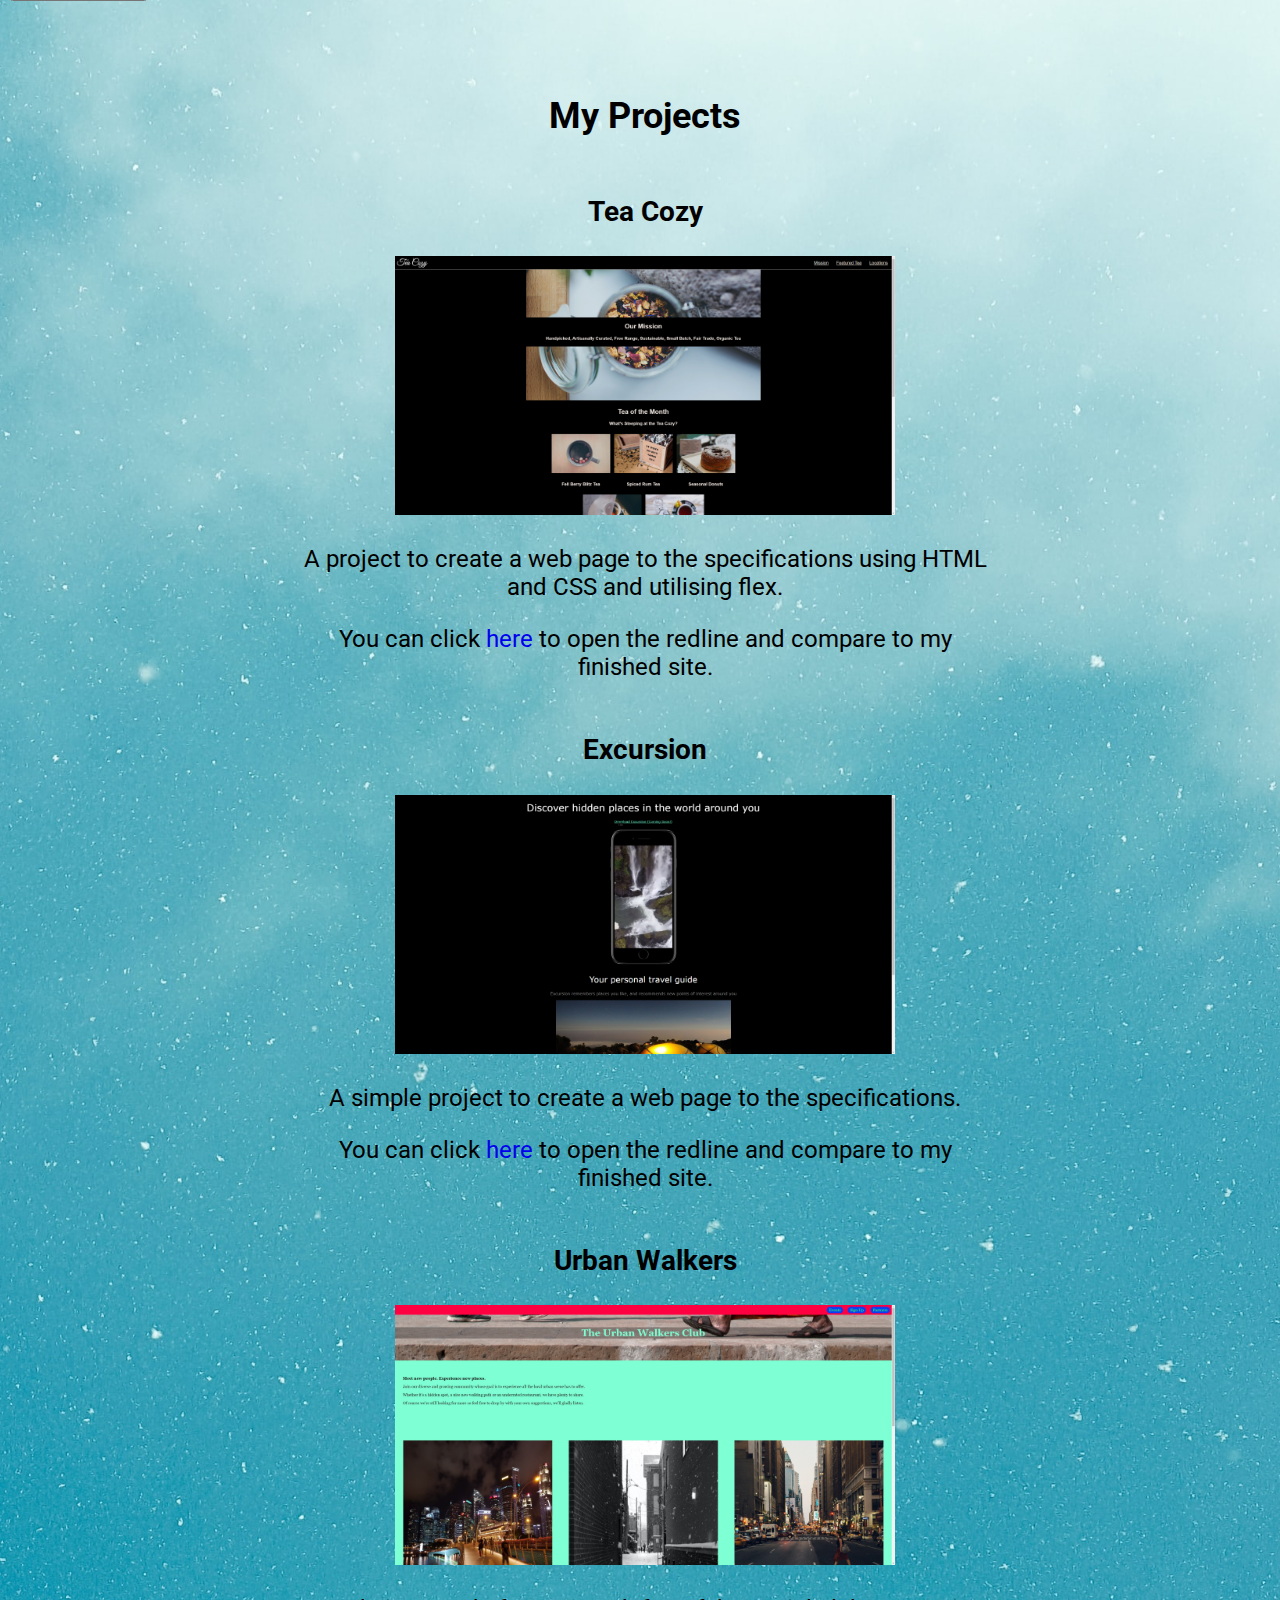
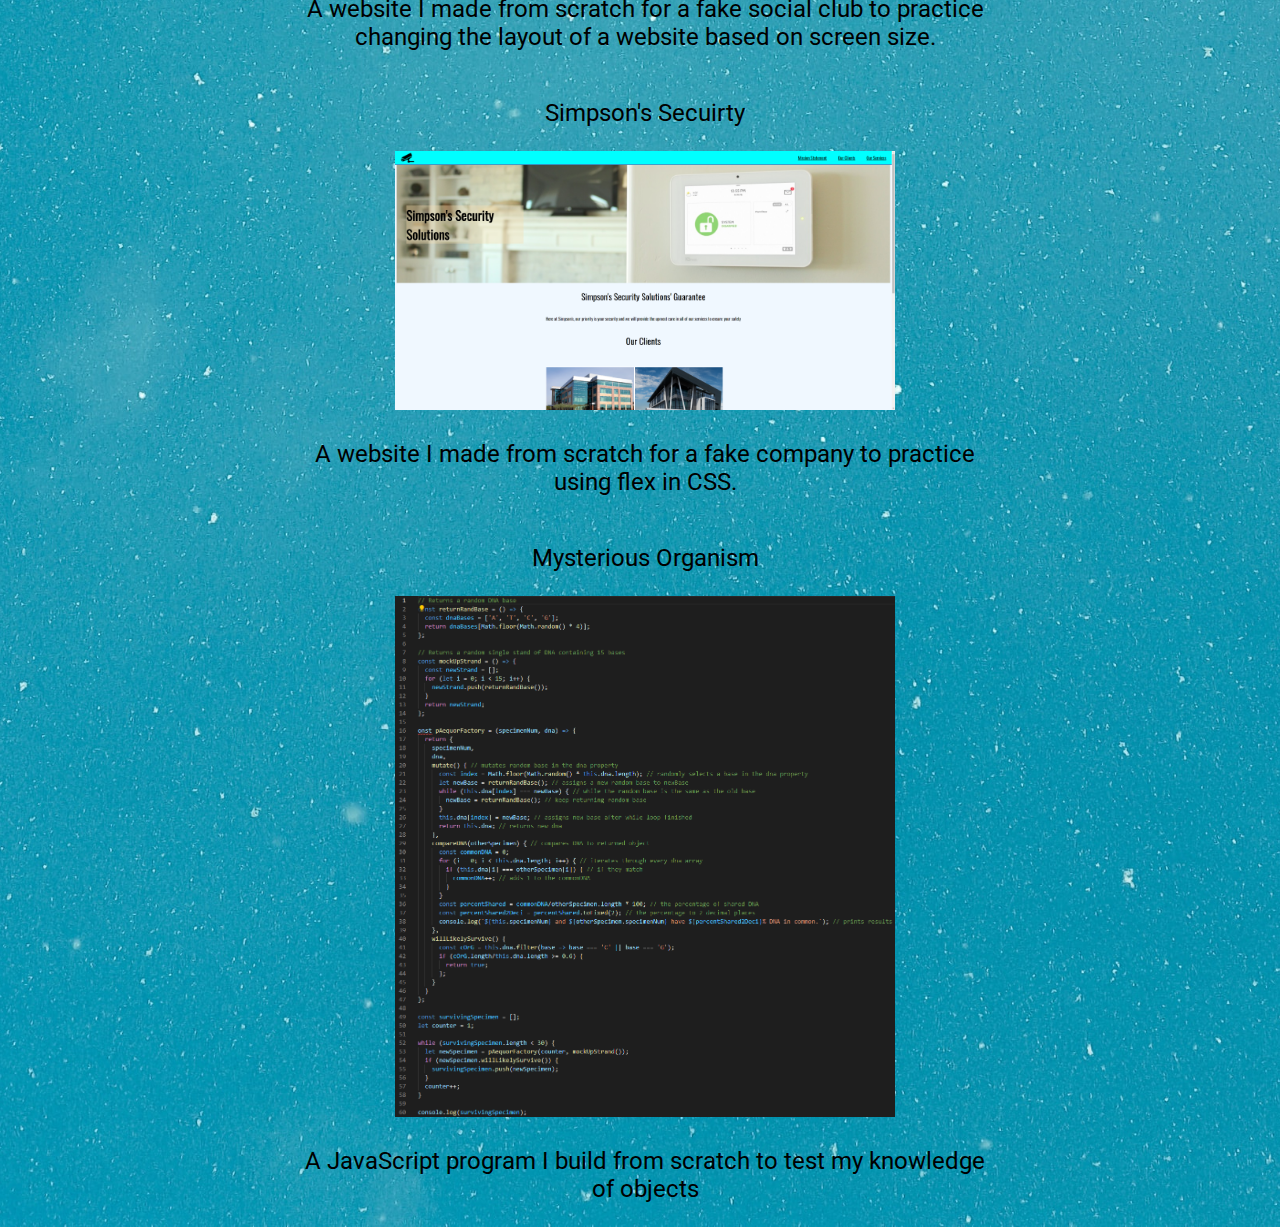
==== commit 8d978a22: "Completed responsive styling for contact.html and index.html" ====
--- a/index.html
+++ b/index.html
@@ -13,7 +13,7 @@
 </head>
 <body>
     <nav>
-        <a href="https://github.com/KDhammi" target="_blank"><img src="./images/GitHub-Mark-64px.png"></a>
+        <a href="https://github.com/KDhammi" target="_blank" id="git-logo"><img src="./images/GitHub-Mark-64px.png"></a>
         <ul class="links">
             <li><a href="#about" >About</a></li>
             <li><a href="#projects">Projects</a></li>
--- a/styles.css
+++ b/styles.css
@@ -1,7 +1,7 @@
 /* Global */
 body {
     font-family: Roboto, Arial, Helvetica, sans-serif;
-    font-size: 1.10rem;
+    font-size: 1.50rem;
     margin: 0;
     font-weight: 400;
     scroll-behavior: smooth;
@@ -24,6 +24,22 @@
     margin-left: 10px;
 }
 
+@media only screen and (max-width: 1048px) {
+    body {
+        font-size: 1.25rem;
+        font-weight: 300;
+    }
+
+    section{
+        padding-top: 5px;
+    }
+}
+
+@media only screen and (max-width: 600px) {
+    body {
+        font-size: 1rem;
+    }
+}
 
 /* Navigation */
 nav {
@@ -68,6 +84,26 @@
     padding: 10px 20px;
 }
 
+@media only screen and (max-width: 1048px) {
+    #git-logo {
+        display: none;
+    }
+
+    .links {
+        text-align: center;
+    }
+
+    nav {
+        position: relative;
+    }
+}
+
+@media only screen and (max-width: 600px) {
+    .links a {
+        padding: 5px;
+    }
+}
+
 /* Header */
 header {
     padding-top: 64px;
@@ -93,6 +129,18 @@
     width: 100%;
 }
 
+@media only screen and (max-width: 1048px) {
+    header {
+        max-height: 500px;
+    }
+}
+
+@media only screen and (max-width: 600px) {
+    header {
+        max-height: 300px;
+    }
+}
+
 /* About */
 .logo-container {
     width: 100%;
@@ -113,6 +161,20 @@
     transform: scale(2);
 }
 
+@media only screen and (max-width: 1048px) {
+    .logo img:hover {
+        padding: 1.25em;
+        transform: scale(1.25);
+    }
+}
+
+@media only screen and (max-width: 600px) {
+    .logo img:hover {
+        padding: 0;
+        transform: scale(1);
+    }
+}
+
 /* Projects */
 #projects {
     text-align: center;
@@ -132,5 +194,108 @@
 
 .project img {
     width: 500px;
-}
-
+    transition: transform 0.5s;
+}
+
+.project img:hover {
+    transform: scale(1.1);
+}
+
+.project:hover {
+    background-color: rgba(5, 5, 5, 0.25);
+    color: aliceblue;
+    z-index: 2;
+}
+
+span {
+    transition: all 1s;
+}
+
+a {
+    text-decoration: none;
+}
+
+span:hover {
+    color: yellow;
+}
+
+@media only screen and (max-width: 1048px) {
+    .project img:hover {
+        transform: scale(1.05)
+    }
+}
+
+@media only screen and (max-width: 600px) {
+    .project img {
+        width: 75%;
+    }
+    
+    .project img:hover {
+        transform: scale(1);
+    }
+}
+
+/* Contact */
+.contact {
+    height: auto;
+    background-image: url(./images/contact-background.jpg);
+    background-position: center;
+    background-size: cover;
+    background-repeat: no-repeat;
+    padding: 10px;
+    text-align: center;
+}
+
+.contact img {
+    width: 110px;
+    transition: transform 1s;
+}
+
+.contact img:hover {
+    transform: rotate(360deg) scale(1.5);
+}
+
+#email span:hover{
+    color: maroon;
+}
+
+#github span:hover {
+    color: purple;
+}
+
+#linkedin span {
+    color: white;
+}
+
+#linkedin span:hover {
+    color: yellow;
+}
+
+@media only screen and (max-width: 1048px) {
+    .contact {
+        height: 1000px;
+        font-size: 1.2rem;
+    }
+    
+    .contact img:hover {
+        transform: scale(1.25);
+    }
+}
+
+@media only screen and (max-width: 600px) {
+    .contact {
+        font-size: 1rem;
+    }
+
+    .contact img {
+        display: none;
+    }
+
+    #linkedin span {
+        color: blue;
+    }
+
+    #linkedin span:hover {
+        color: blueviolet;
+    }
+}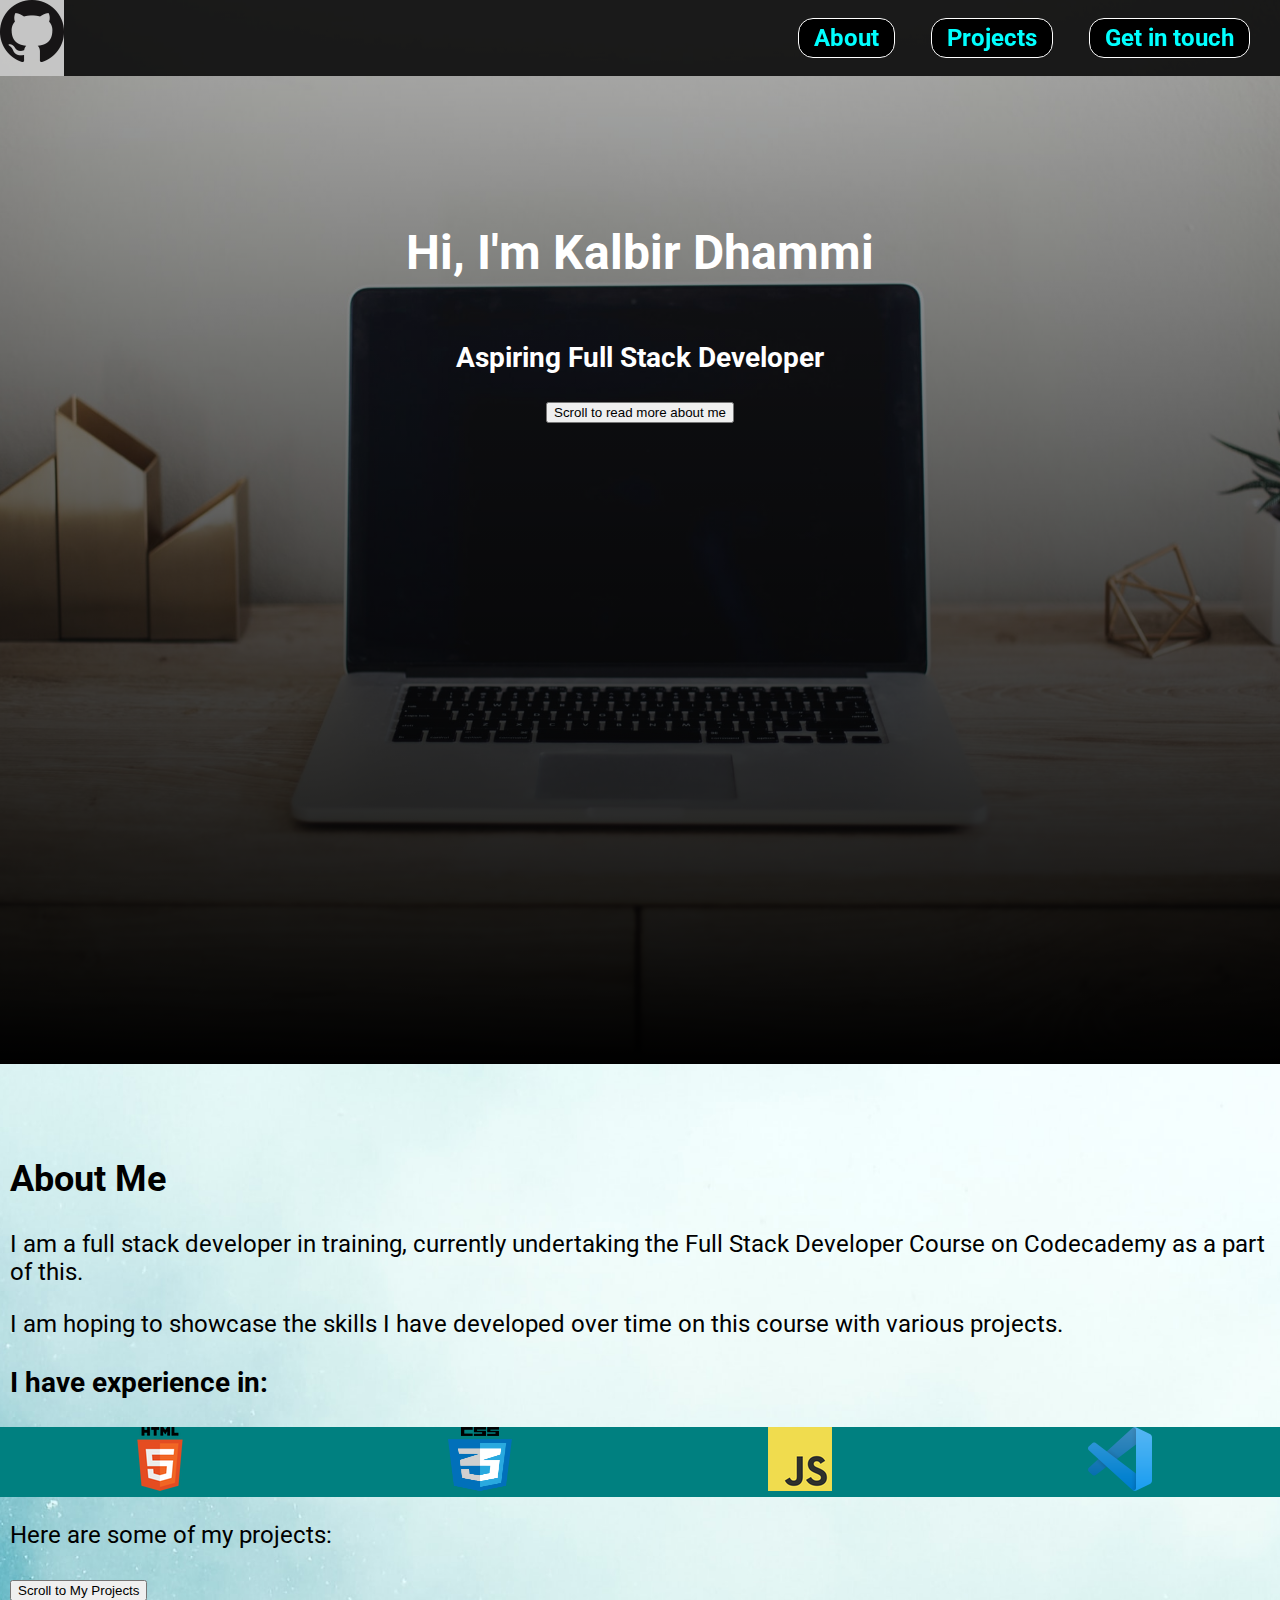
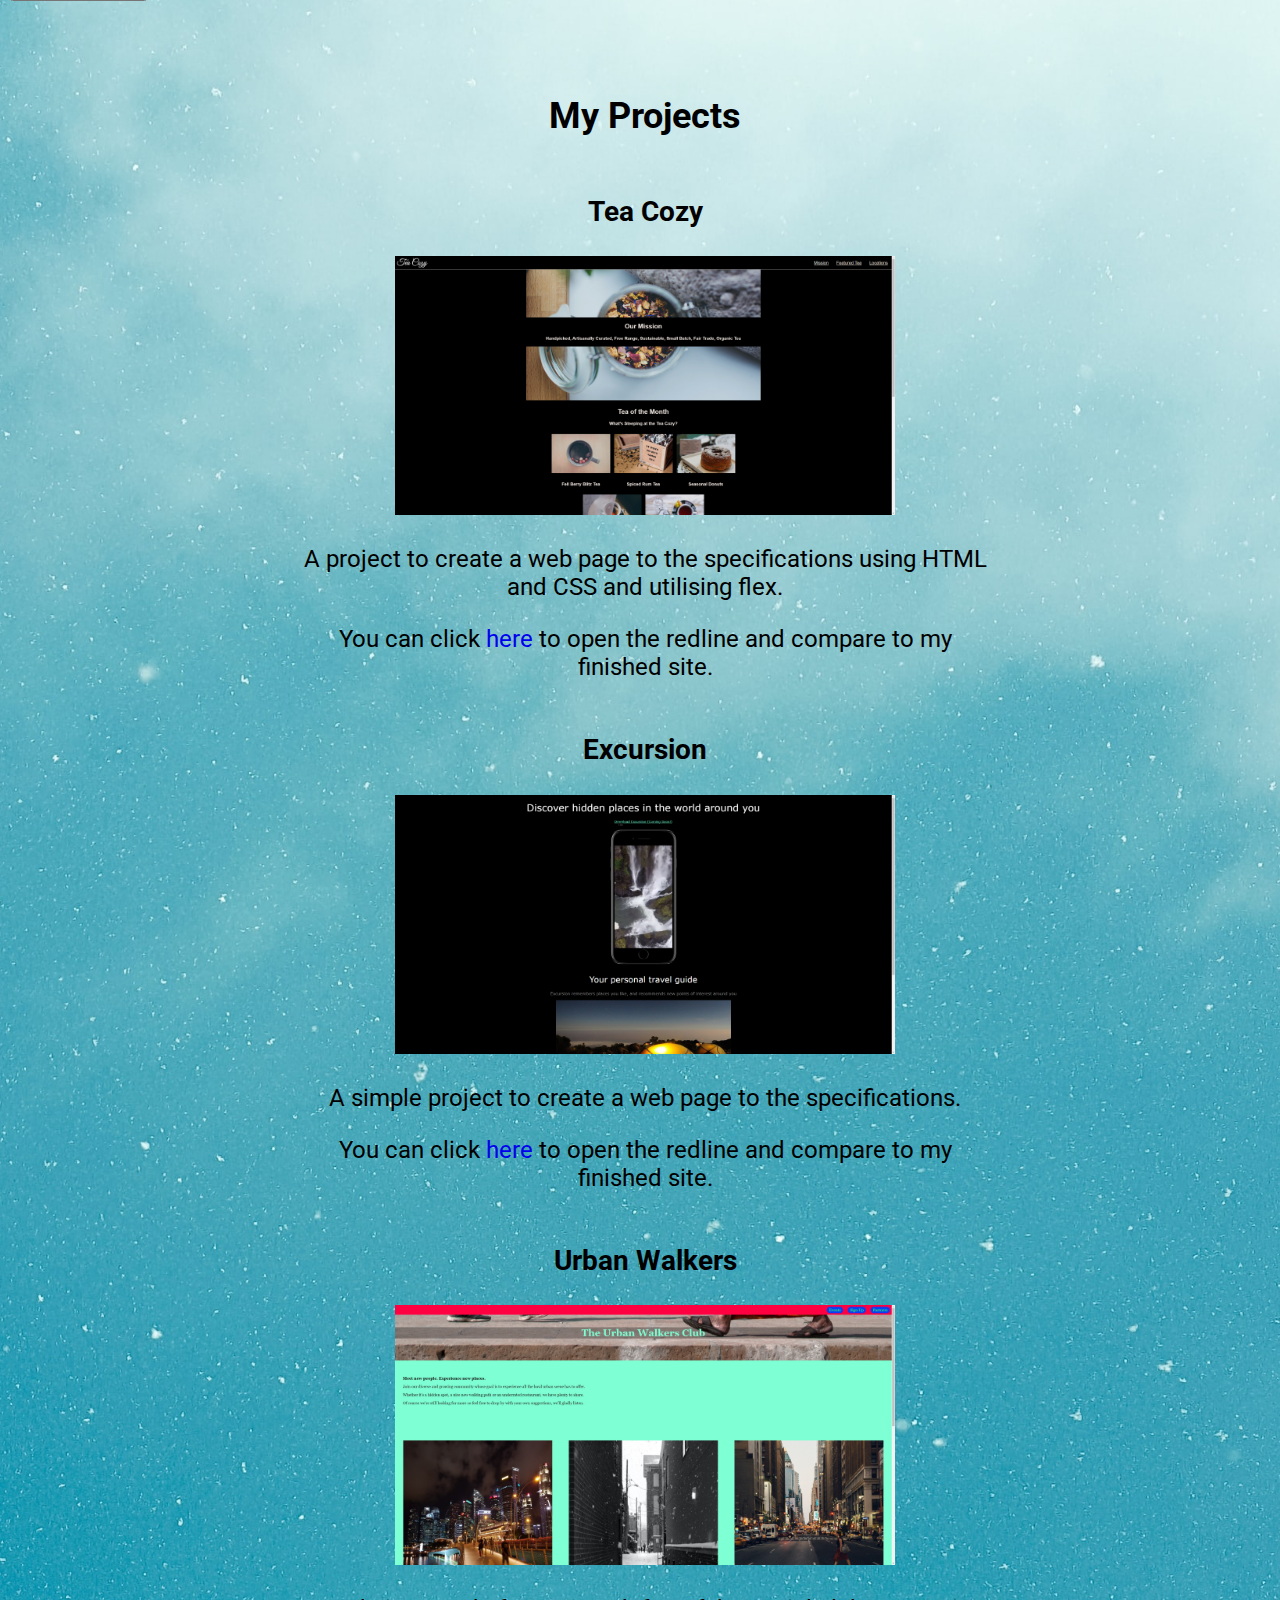
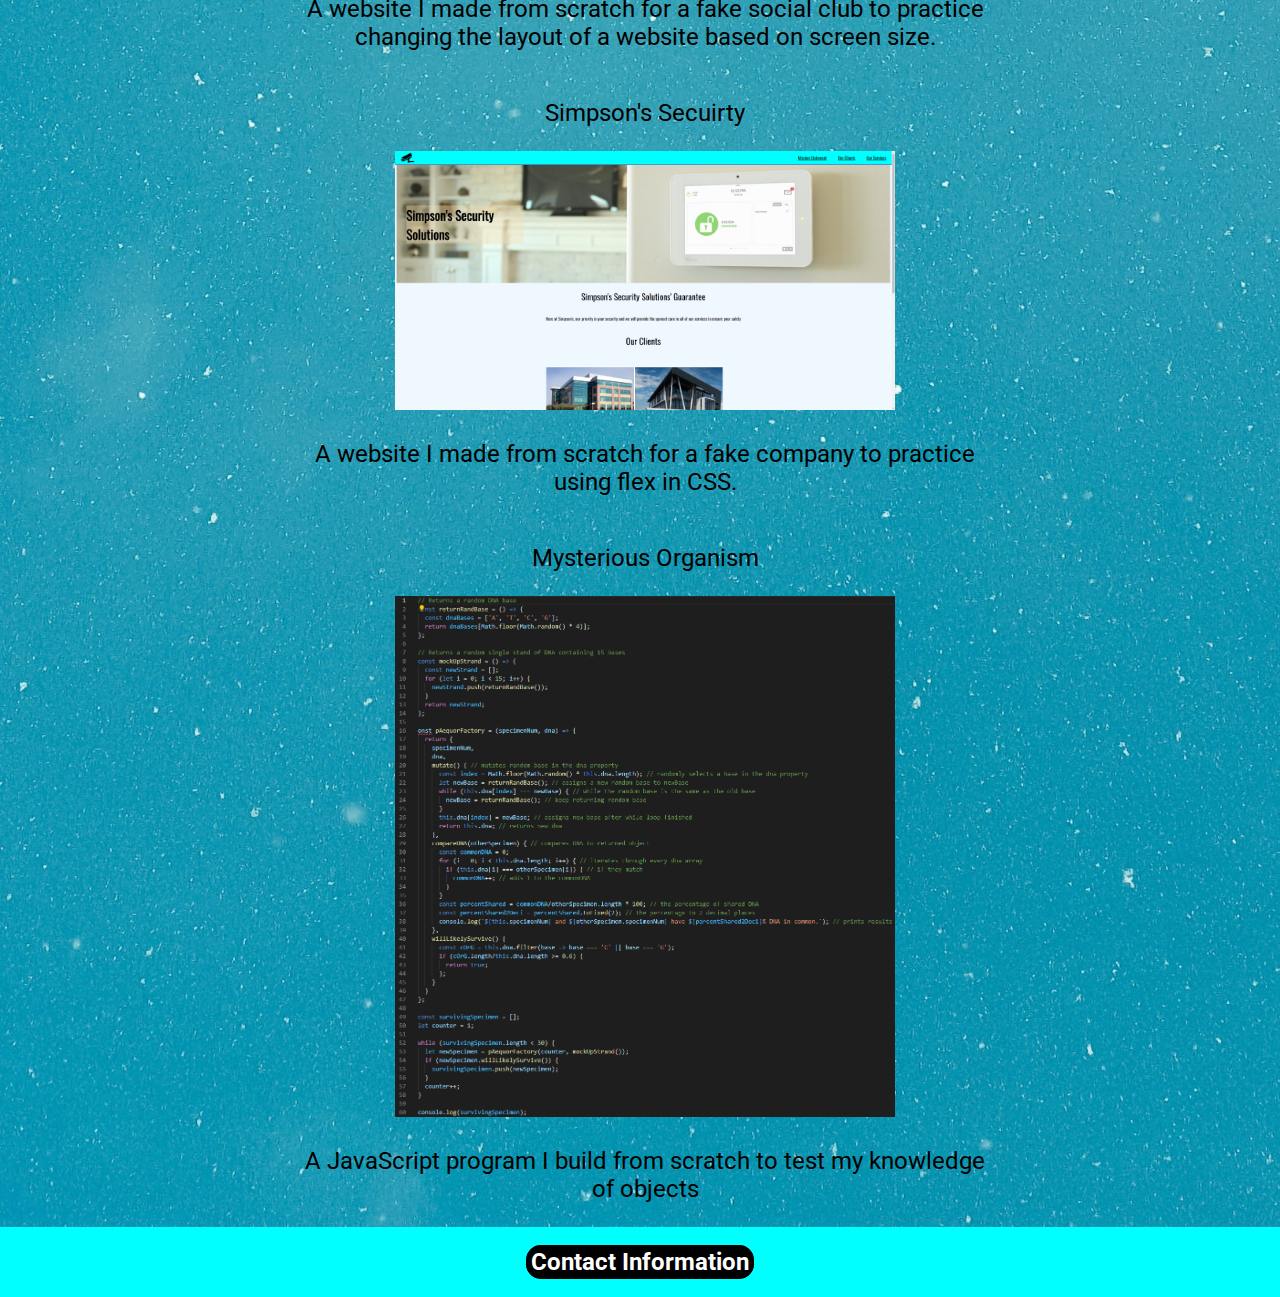
==== commit cde1411c: "Added and styled footer for index.html" ====
--- a/index.html
+++ b/index.html
@@ -92,5 +92,9 @@
             </article>
         </section>
     </main>
+
+    <footer>
+        <h2><a href="contact.html">Contact Information</a></h2>
+    </footer>
 </body>
 </html>--- a/styles.css
+++ b/styles.css
@@ -298,4 +298,26 @@
     #linkedin span:hover {
         color: blueviolet;
     }
+}
+
+/* Footer */
+footer {
+    padding: 1px;
+    font-size: 1rem;
+    background-color: aqua;
+    text-align: center;
+}
+
+footer a {
+    color: white;
+    border: 1px solid black;
+    padding: 2px 4px;
+    border-radius: 15px;
+    background-color: black;
+    transition: all 0.5s;
+}
+
+footer a:hover {
+    background-color: white;
+    color: black;
 }